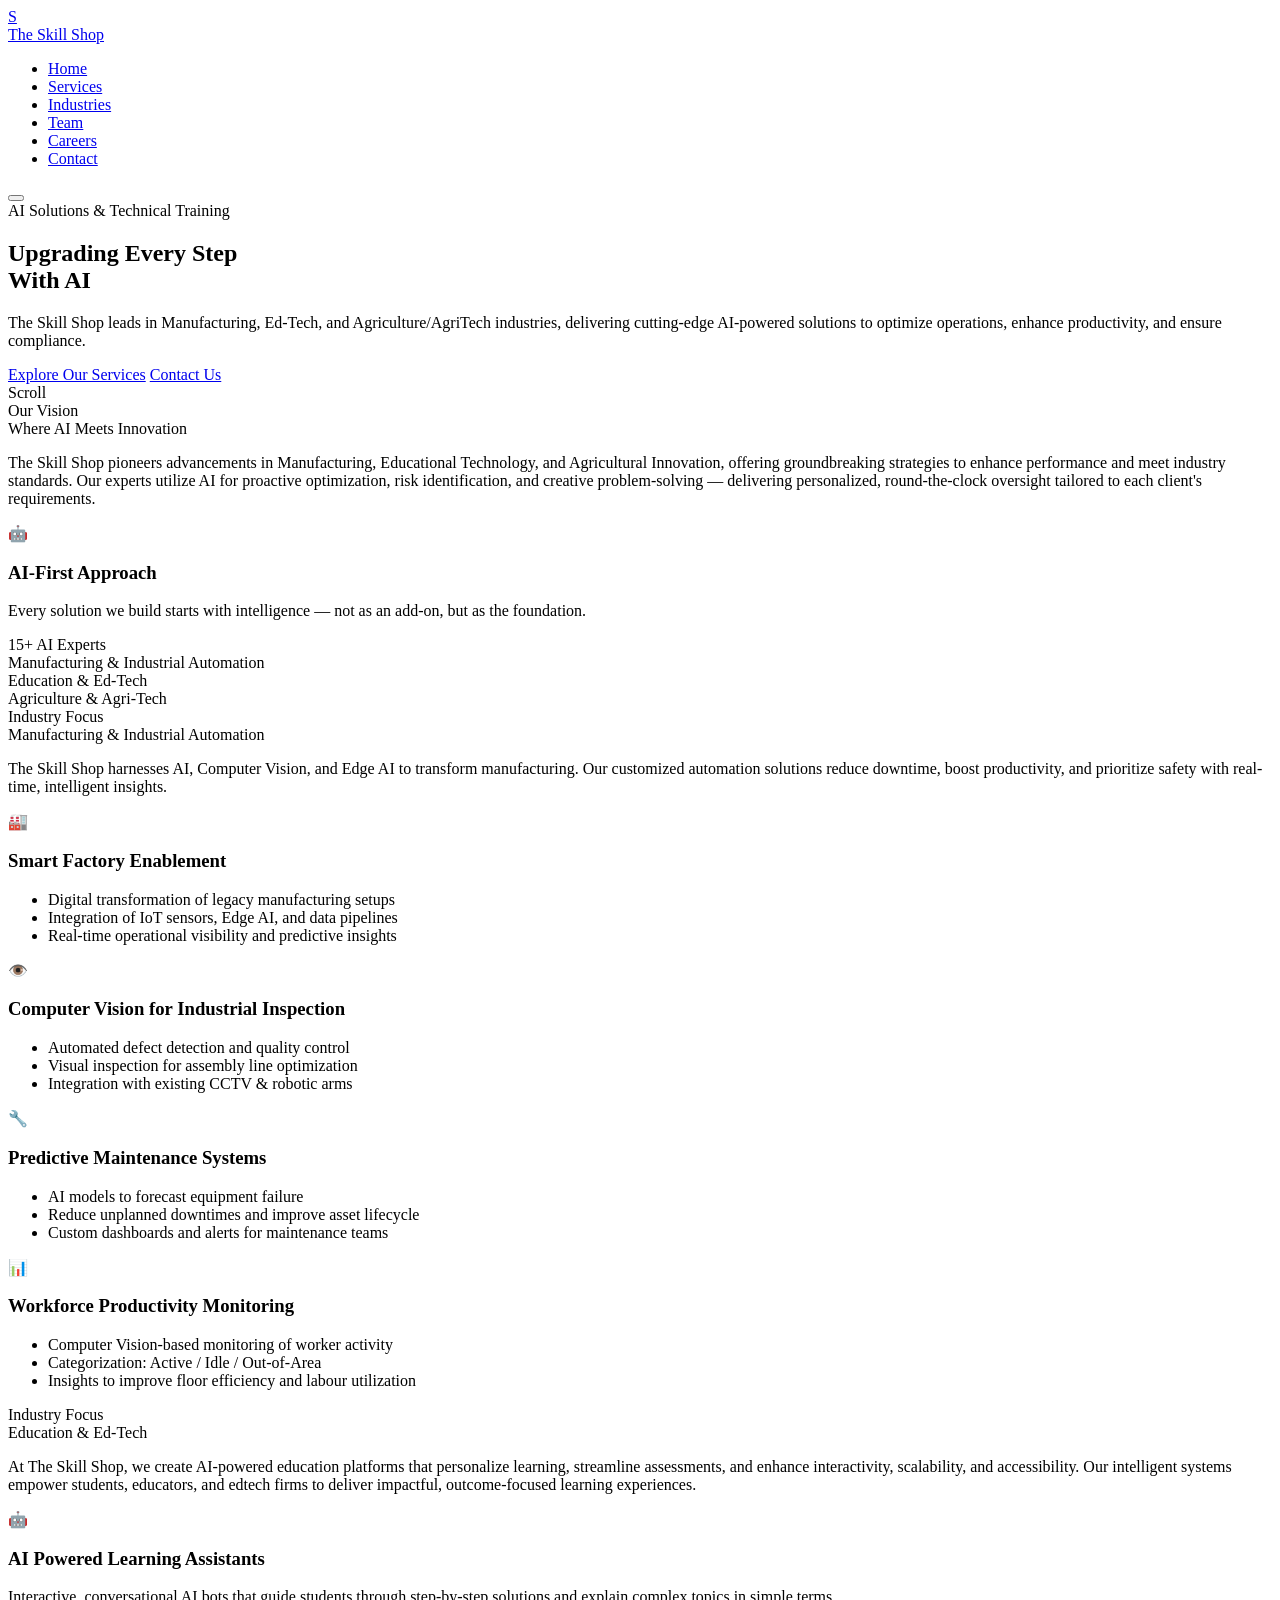
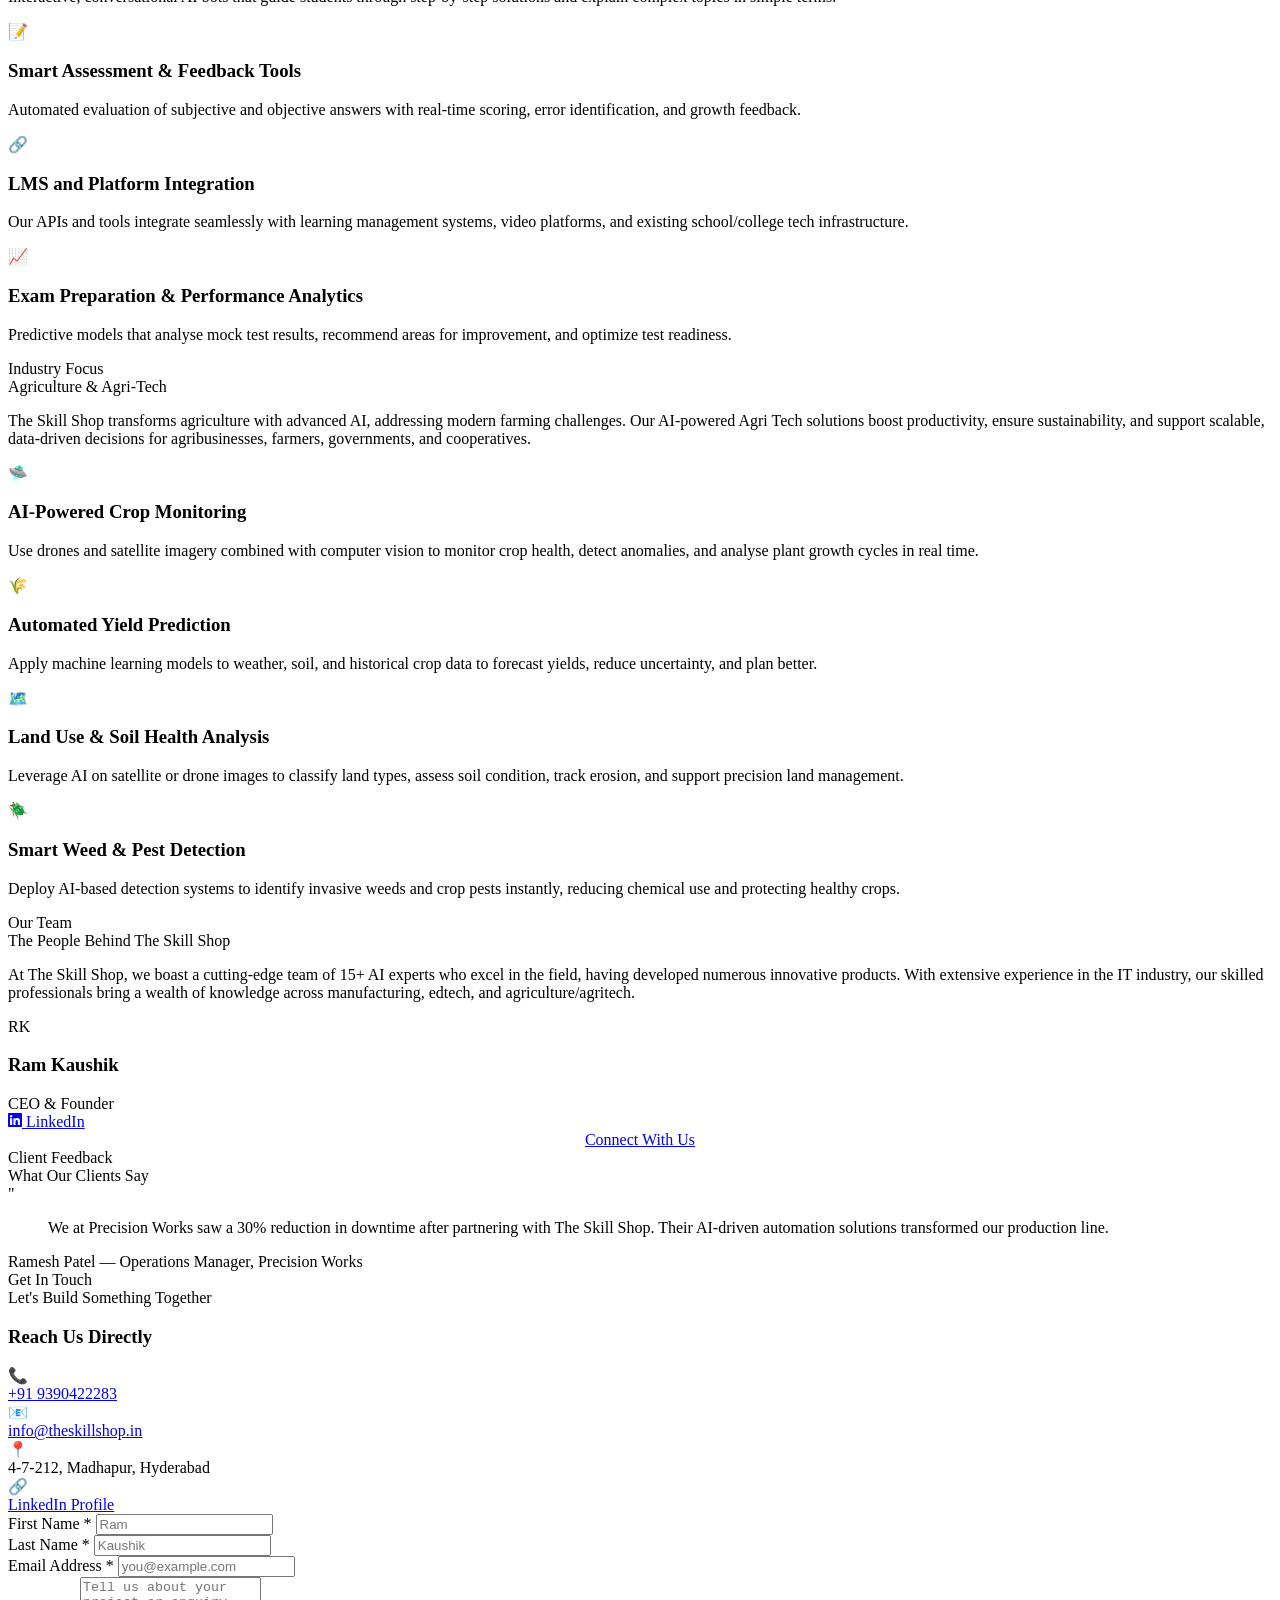
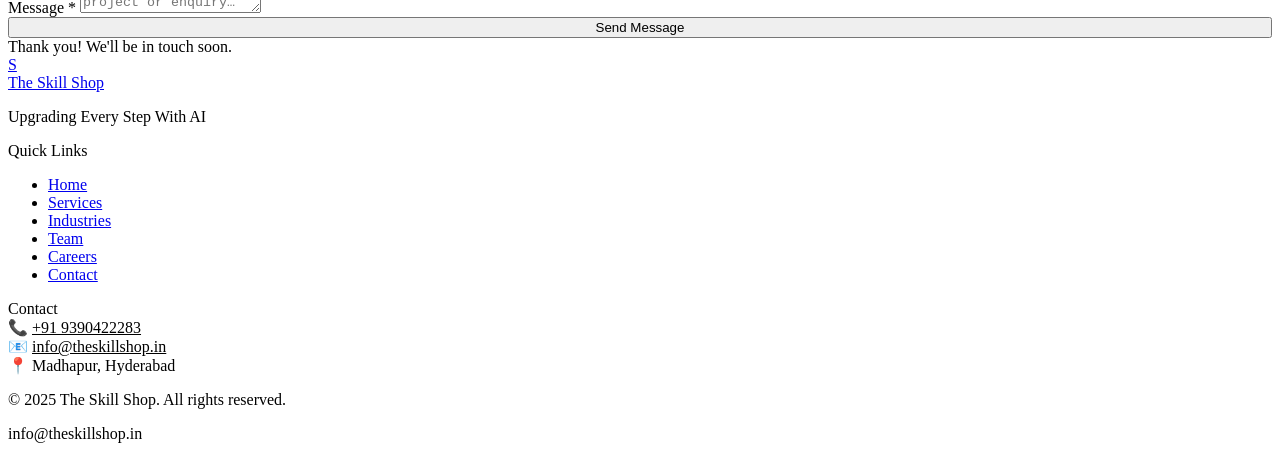
==== index.html @ 496e6e08 "Add files via upload" ====
<!DOCTYPE html>
<html lang="en">
<head>
  <meta charset="UTF-8" />
  <meta name="viewport" content="width=device-width, initial-scale=1.0" />
  <title>The Skill Shop | Upgrading Every Step With AI</title>

  <!-- SEO Meta -->
  <meta name="description" content="The Skill Shop — AI-powered training and solutions for Manufacturing, Ed-Tech, and AgriTech industries. Based in Hyderabad, India." />
  <meta name="keywords" content="AI training, skill development, MERN training, Java training, GenAI, EdTech, Manufacturing AI, The Skill Shop" />
  <meta property="og:title" content="The Skill Shop | Upgrading Every Step With AI" />
  <meta property="og:description" content="AI-powered training and technology solutions for Manufacturing, Education, and Agriculture industries." />
  <meta property="og:type" content="website" />
  <meta name="robots" content="index, follow" />
  <link rel="canonical" href="https://theskillshop.in/" />

  <!-- Fonts -->
  <link rel="preconnect" href="https://fonts.googleapis.com" />
  <link rel="preconnect" href="https://fonts.gstatic.com" crossorigin />
  <link href="https://fonts.googleapis.com/css2?family=Playfair+Display:wght@700;900&family=DM+Sans:wght@300;400;500;600&display=swap" rel="stylesheet" />

  <!-- Styles -->
  <link rel="stylesheet" href="css/styles.css" />
</head>
<body>

<!-- ============================================================
     NAVIGATION
============================================================ -->
<nav id="navbar" role="navigation" aria-label="Main navigation">
  <div class="container nav-inner">
    <a href="index.html" class="nav-logo" aria-label="The Skill Shop Home">
      <div class="logo-icon" aria-hidden="true">S</div>
      The Skill Shop
    </a>

    <ul class="nav-links" role="list">
      <li><a href="index.html" class="active">Home</a></li>
      <li><a href="#services">Services</a></li>
      <li><a href="#industries">Industries</a></li>
      <li><a href="#team">Team</a></li>
      <li><a href="careers.html">Careers</a></li>
      <li><a href="#contact">Contact</a></li>
    </ul>

    <button class="hamburger" aria-label="Toggle navigation menu" aria-expanded="false">
      <span></span>
      <span></span>
      <span></span>
    </button>
  </div>
</nav>

<!-- ============================================================
     HERO SECTION
============================================================ -->
<section id="hero" aria-labelledby="hero-headline">
  <div class="container">
    <div class="hero-content">
      <span class="hero-label">AI Solutions &amp; Technical Training</span>
      <h1 class="hero-headline" id="hero-headline">
        Upgrading Every Step<br /><span>With AI</span>
      </h1>
      <p class="hero-sub">
        The Skill Shop leads in Manufacturing, Ed-Tech, and Agriculture/AgriTech industries,
        delivering cutting-edge AI-powered solutions to optimize operations, enhance productivity,
        and ensure compliance.
      </p>
      <div class="hero-ctas">
        <a href="#services" class="btn btn-primary">Explore Our Services</a>
        <a href="#contact" class="btn btn-outline">Contact Us</a>
      </div>
    </div>
  </div>

  <div class="scroll-indicator" aria-hidden="true">
    <span>Scroll</span>
    <div class="scroll-arrow"></div>
  </div>
</section>

<!-- ============================================================
     VISION SECTION
============================================================ -->
<section id="vision" aria-labelledby="vision-heading">
  <div class="container">
    <div class="vision-grid">
      <div class="vision-text reveal">
        <span class="section-label">Our Vision</span>
        <div class="gold-bar"></div>
        <div class="section-header" id="vision-heading">Where AI Meets Innovation</div>
        <p>
          The Skill Shop pioneers advancements in Manufacturing, Educational Technology, and
          Agricultural Innovation, offering groundbreaking strategies to enhance performance and
          meet industry standards. Our experts utilize AI for proactive optimization, risk
          identification, and creative problem-solving — delivering personalized, round-the-clock
          oversight tailored to each client's requirements.
        </p>
      </div>

      <div class="vision-card reveal" style="transition-delay:0.15s">
        <div class="vision-card-icon" aria-hidden="true">🤖</div>
        <h3>AI-First Approach</h3>
        <p>
          Every solution we build starts with intelligence — not as an add-on, but as the
          foundation.
        </p>
        <div class="stat-badge">15+ AI Experts</div>
      </div>
    </div>
  </div>
</section>

<!-- ============================================================
     INDUSTRIES STRIP
============================================================ -->
<div id="industries" aria-label="Industries we serve">
  <div id="industries-strip">
    <div class="container">
      <div class="strip-inner">
        <span class="strip-item">Manufacturing &amp; Industrial Automation</span>
        <div class="strip-divider" aria-hidden="true"></div>
        <span class="strip-item">Education &amp; Ed-Tech</span>
        <div class="strip-divider" aria-hidden="true"></div>
        <span class="strip-item">Agriculture &amp; Agri-Tech</span>
      </div>
    </div>
  </div>
</div>

<!-- ============================================================
     SECTION: Manufacturing & Industrial Automation
============================================================ -->
<section id="services" class="industry-section light-bg" aria-labelledby="mfg-heading">
  <div class="container">
    <span class="section-label reveal">Industry Focus</span>
    <div class="gold-bar reveal" style="transition-delay:0.05s"></div>
    <div class="section-header reveal" id="mfg-heading" style="transition-delay:0.1s">
      Manufacturing &amp; Industrial Automation
    </div>

    <p class="industry-intro reveal" style="transition-delay:0.15s">
      The Skill Shop harnesses AI, Computer Vision, and Edge AI to transform manufacturing.
      Our customized automation solutions reduce downtime, boost productivity, and prioritize
      safety with real-time, intelligent insights.
    </p>

    <div class="cards-grid">
      <!-- Card 1 -->
      <div class="service-card reveal" style="transition-delay:0.1s">
        <div class="card-icon-area" aria-hidden="true">🏭</div>
        <h3>Smart Factory Enablement</h3>
        <ul>
          <li>Digital transformation of legacy manufacturing setups</li>
          <li>Integration of IoT sensors, Edge AI, and data pipelines</li>
          <li>Real-time operational visibility and predictive insights</li>
        </ul>
      </div>

      <!-- Card 2 -->
      <div class="service-card reveal" style="transition-delay:0.2s">
        <div class="card-icon-area" aria-hidden="true">👁️</div>
        <h3>Computer Vision for Industrial Inspection</h3>
        <ul>
          <li>Automated defect detection and quality control</li>
          <li>Visual inspection for assembly line optimization</li>
          <li>Integration with existing CCTV &amp; robotic arms</li>
        </ul>
      </div>

      <!-- Card 3 -->
      <div class="service-card reveal" style="transition-delay:0.3s">
        <div class="card-icon-area" aria-hidden="true">🔧</div>
        <h3>Predictive Maintenance Systems</h3>
        <ul>
          <li>AI models to forecast equipment failure</li>
          <li>Reduce unplanned downtimes and improve asset lifecycle</li>
          <li>Custom dashboards and alerts for maintenance teams</li>
        </ul>
      </div>

      <!-- Card 4 -->
      <div class="service-card reveal" style="transition-delay:0.4s">
        <div class="card-icon-area" aria-hidden="true">📊</div>
        <h3>Workforce Productivity Monitoring</h3>
        <ul>
          <li>Computer Vision-based monitoring of worker activity</li>
          <li>Categorization: Active / Idle / Out-of-Area</li>
          <li>Insights to improve floor efficiency and labour utilization</li>
        </ul>
      </div>
    </div>
  </div>
</section>

<!-- ============================================================
     SECTION: Education & Ed-Tech
============================================================ -->
<section id="edtech" class="industry-section teal-light" aria-labelledby="edtech-heading">
  <div class="container">
    <span class="section-label reveal">Industry Focus</span>
    <div class="gold-bar reveal" style="transition-delay:0.05s"></div>
    <div class="section-header reveal" id="edtech-heading" style="transition-delay:0.1s">
      Education &amp; Ed-Tech
    </div>

    <p class="industry-intro reveal" style="transition-delay:0.15s">
      At The Skill Shop, we create AI-powered education platforms that personalize learning,
      streamline assessments, and enhance interactivity, scalability, and accessibility. Our
      intelligent systems empower students, educators, and edtech firms to deliver impactful,
      outcome-focused learning experiences.
    </p>

    <div class="cards-grid">
      <!-- Card 1 -->
      <div class="service-card reveal" style="transition-delay:0.1s">
        <div class="card-icon-area" aria-hidden="true">🤖</div>
        <h3>AI Powered Learning Assistants</h3>
        <p>
          Interactive, conversational AI bots that guide students through step-by-step
          solutions and explain complex topics in simple terms.
        </p>
      </div>

      <!-- Card 2 -->
      <div class="service-card reveal" style="transition-delay:0.2s">
        <div class="card-icon-area" aria-hidden="true">📝</div>
        <h3>Smart Assessment &amp; Feedback Tools</h3>
        <p>
          Automated evaluation of subjective and objective answers with real-time scoring,
          error identification, and growth feedback.
        </p>
      </div>

      <!-- Card 3 -->
      <div class="service-card reveal" style="transition-delay:0.3s">
        <div class="card-icon-area" aria-hidden="true">🔗</div>
        <h3>LMS and Platform Integration</h3>
        <p>
          Our APIs and tools integrate seamlessly with learning management systems, video
          platforms, and existing school/college tech infrastructure.
        </p>
      </div>

      <!-- Card 4 -->
      <div class="service-card reveal" style="transition-delay:0.4s">
        <div class="card-icon-area" aria-hidden="true">📈</div>
        <h3>Exam Preparation &amp; Performance Analytics</h3>
        <p>
          Predictive models that analyse mock test results, recommend areas for improvement,
          and optimize test readiness.
        </p>
      </div>
    </div>
  </div>
</section>

<!-- ============================================================
     SECTION: Agriculture & Agri-Tech
============================================================ -->
<section id="agritech" class="industry-section light-bg" aria-labelledby="agri-heading">
  <div class="container">
    <span class="section-label reveal">Industry Focus</span>
    <div class="gold-bar reveal" style="transition-delay:0.05s"></div>
    <div class="section-header reveal" id="agri-heading" style="transition-delay:0.1s">
      Agriculture &amp; Agri-Tech
    </div>

    <p class="industry-intro reveal" style="transition-delay:0.15s">
      The Skill Shop transforms agriculture with advanced AI, addressing modern farming
      challenges. Our AI-powered Agri Tech solutions boost productivity, ensure
      sustainability, and support scalable, data-driven decisions for agribusinesses,
      farmers, governments, and cooperatives.
    </p>

    <div class="cards-grid">
      <!-- Card 1 -->
      <div class="service-card reveal" style="transition-delay:0.1s">
        <div class="card-icon-area" aria-hidden="true">🛸</div>
        <h3>AI-Powered Crop Monitoring</h3>
        <p>
          Use drones and satellite imagery combined with computer vision to monitor crop
          health, detect anomalies, and analyse plant growth cycles in real time.
        </p>
      </div>

      <!-- Card 2 -->
      <div class="service-card reveal" style="transition-delay:0.2s">
        <div class="card-icon-area" aria-hidden="true">🌾</div>
        <h3>Automated Yield Prediction</h3>
        <p>
          Apply machine learning models to weather, soil, and historical crop data to
          forecast yields, reduce uncertainty, and plan better.
        </p>
      </div>

      <!-- Card 3 -->
      <div class="service-card reveal" style="transition-delay:0.3s">
        <div class="card-icon-area" aria-hidden="true">🗺️</div>
        <h3>Land Use &amp; Soil Health Analysis</h3>
        <p>
          Leverage AI on satellite or drone images to classify land types, assess soil
          condition, track erosion, and support precision land management.
        </p>
      </div>

      <!-- Card 4 -->
      <div class="service-card reveal" style="transition-delay:0.4s">
        <div class="card-icon-area" aria-hidden="true">🪲</div>
        <h3>Smart Weed &amp; Pest Detection</h3>
        <p>
          Deploy AI-based detection systems to identify invasive weeds and crop pests
          instantly, reducing chemical use and protecting healthy crops.
        </p>
      </div>
    </div>
  </div>
</section>

<!-- ============================================================
     TEAM SECTION
============================================================ -->
<section id="team" aria-labelledby="team-heading">
  <div class="container">
    <span class="section-label reveal">Our Team</span>
    <div class="gold-bar reveal" style="transition-delay:0.05s;background:rgba(240,165,0,0.5)"></div>
    <div class="section-header reveal" id="team-heading" style="transition-delay:0.1s">
      The People Behind The Skill Shop
    </div>

    <p class="team-intro reveal" style="transition-delay:0.15s">
      At The Skill Shop, we boast a cutting-edge team of 15+ AI experts who excel in the
      field, having developed numerous innovative products. With extensive experience in the
      IT industry, our skilled professionals bring a wealth of knowledge across manufacturing,
      edtech, and agriculture/agritech.
    </p>

    <div class="team-card-wrap reveal" style="transition-delay:0.2s">
      <div class="team-card">
        <div class="team-avatar" aria-label="Ram Kaushik initials avatar">RK</div>
        <h3>Ram Kaushik</h3>
        <div class="role">CEO &amp; Founder</div>
        <a
          href="https://www.linkedin.com/in/ram-kaushik-4ba4a61a0/"
          target="_blank"
          rel="noopener noreferrer"
          class="linkedin-link"
          aria-label="Ram Kaushik LinkedIn profile"
        >
          <svg width="14" height="14" viewBox="0 0 24 24" fill="currentColor" aria-hidden="true">
            <path d="M20.447 20.452h-3.554v-5.569c0-1.328-.027-3.037-1.852-3.037-1.853 0-2.136 1.445-2.136 2.939v5.667H9.351V9h3.414v1.561h.046c.477-.9 1.637-1.85 3.37-1.85 3.601 0 4.267 2.37 4.267 5.455v6.286zM5.337 7.433a2.062 2.062 0 01-2.063-2.065 2.064 2.064 0 112.063 2.065zm1.782 13.019H3.555V9h3.564v11.452zM22.225 0H1.771C.792 0 0 .774 0 1.729v20.542C0 23.227.792 24 1.771 24h20.451C23.2 24 24 23.227 24 22.271V1.729C24 .774 23.2 0 22.222 0h.003z"/>
          </svg>
          LinkedIn
        </a>
      </div>
    </div>

    <div class="reveal" style="transition-delay:0.3s;text-align:center">
      <a href="#contact" class="btn btn-outline">Connect With Us</a>
    </div>
  </div>
</section>

<!-- ============================================================
     TESTIMONIALS SECTION
============================================================ -->
<section id="testimonials" aria-labelledby="testimonials-heading">
  <div class="container">
    <span class="section-label reveal">Client Feedback</span>
    <div class="gold-bar reveal" style="transition-delay:0.05s"></div>
    <div class="section-header reveal" id="testimonials-heading" style="transition-delay:0.1s">
      What Our Clients Say
    </div>

    <div class="testimonial-card reveal" style="transition-delay:0.15s">
      <div class="quote-mark" aria-hidden="true">"</div>
      <blockquote>
        We at Precision Works saw a 30% reduction in downtime after partnering with The Skill
        Shop. Their AI-driven automation solutions transformed our production line.
      </blockquote>
      <div class="testimonial-attribution">
        Ramesh Patel
        <span> — Operations Manager, Precision Works</span>
      </div>
    </div>
  </div>
</section>

<!-- ============================================================
     CONTACT SECTION
============================================================ -->
<section id="contact" aria-labelledby="contact-heading">
  <div class="container">
    <span class="section-label reveal">Get In Touch</span>
    <div class="gold-bar reveal" style="transition-delay:0.05s"></div>
    <div class="section-header reveal" id="contact-heading" style="transition-delay:0.1s">
      Let's Build Something Together
    </div>

    <div class="contact-grid">
      <!-- Contact Info -->
      <div class="contact-info reveal" style="transition-delay:0.1s">
        <h3>Reach Us Directly</h3>

        <div class="contact-item">
          <div class="contact-item-icon" aria-hidden="true">📞</div>
          <div class="contact-item-text">
            <a href="tel:+919390422283">+91 9390422283</a>
          </div>
        </div>

        <div class="contact-item">
          <div class="contact-item-icon" aria-hidden="true">📧</div>
          <div class="contact-item-text">
            <a href="mailto:info@theskillshop.in">info@theskillshop.in</a>
          </div>
        </div>

        <div class="contact-item">
          <div class="contact-item-icon" aria-hidden="true">📍</div>
          <div class="contact-item-text">4-7-212, Madhapur, Hyderabad</div>
        </div>

        <div class="contact-item">
          <div class="contact-item-icon" aria-hidden="true">🔗</div>
          <div class="contact-item-text">
            <a
              href="https://www.linkedin.com/in/ram-kaushik-4ba4a61a0/"
              target="_blank"
              rel="noopener noreferrer"
            >LinkedIn Profile</a>
          </div>
        </div>
      </div>

      <!-- Contact Form -->
      <div class="reveal" style="transition-delay:0.2s">
        <!-- Replace YOUR_FORM_ID with your actual Formspree form ID -->
        <form
          id="contact-form"
          class="contact-form"
          action="https://formspree.io/f/xrejvlwp"
          method="POST"
          novalidate
        >
          <div class="form-row">
            <div class="form-group">
              <label for="first-name">First Name <span aria-hidden="true">*</span></label>
              <input
                type="text"
                id="first-name"
                name="first_name"
                required
                autocomplete="given-name"
                placeholder="Ram"
              />
            </div>
            <div class="form-group">
              <label for="last-name">Last Name <span aria-hidden="true">*</span></label>
              <input
                type="text"
                id="last-name"
                name="last_name"
                required
                autocomplete="family-name"
                placeholder="Kaushik"
              />
            </div>
          </div>

          <div class="form-group">
            <label for="email">Email Address <span aria-hidden="true">*</span></label>
            <input
              type="email"
              id="email"
              name="email"
              required
              autocomplete="email"
              placeholder="you@example.com"
            />
          </div>

          <div class="form-group">
            <label for="message">Message <span aria-hidden="true">*</span></label>
            <textarea
              id="message"
              name="message"
              required
              placeholder="Tell us about your project or enquiry…"
            ></textarea>
          </div>

          <button type="submit" class="btn btn-primary" style="width:100%">Send Message</button>

          <div id="form-success" class="form-success" role="alert">
            Thank you! We'll be in touch soon.
          </div>
        </form>
      </div>
    </div>
  </div>
</section>

<!-- ============================================================
     FOOTER
============================================================ -->
<footer id="footer" role="contentinfo">
  <div class="container">
    <div class="footer-grid">
      <!-- Brand -->
      <div class="footer-logo-wrap">
        <a href="index.html" class="nav-logo" aria-label="The Skill Shop Home">
          <div class="logo-icon" aria-hidden="true">S</div>
          The Skill Shop
        </a>
        <p class="footer-tagline">Upgrading Every Step With AI</p>
      </div>

      <!-- Quick Links -->
      <div>
        <div class="footer-heading">Quick Links</div>
        <ul class="footer-links" role="list">
          <li><a href="index.html">Home</a></li>
          <li><a href="#services">Services</a></li>
          <li><a href="#industries">Industries</a></li>
          <li><a href="#team">Team</a></li>
          <li><a href="careers.html">Careers</a></li>
          <li><a href="#contact">Contact</a></li>
        </ul>
      </div>

      <!-- Contact -->
      <div>
        <div class="footer-heading">Contact</div>
        <div class="footer-contact-item">
          <span aria-hidden="true">📞</span>
          <a href="tel:+919390422283" style="color:inherit">+91 9390422283</a>
        </div>
        <div class="footer-contact-item">
          <span aria-hidden="true">📧</span>
          <a href="mailto:info@theskillshop.in" style="color:inherit">info@theskillshop.in</a>
        </div>
        <div class="footer-contact-item">
          <span aria-hidden="true">📍</span>
          <span>Madhapur, Hyderabad</span>
        </div>
      </div>
    </div>

    <div class="footer-bottom">
      <p>© 2025 The Skill Shop. All rights reserved.</p>
      <p>info@theskillshop.in</p>
    </div>
  </div>
</footer>

<script src="js/main.js"></script>
</body>
</html>
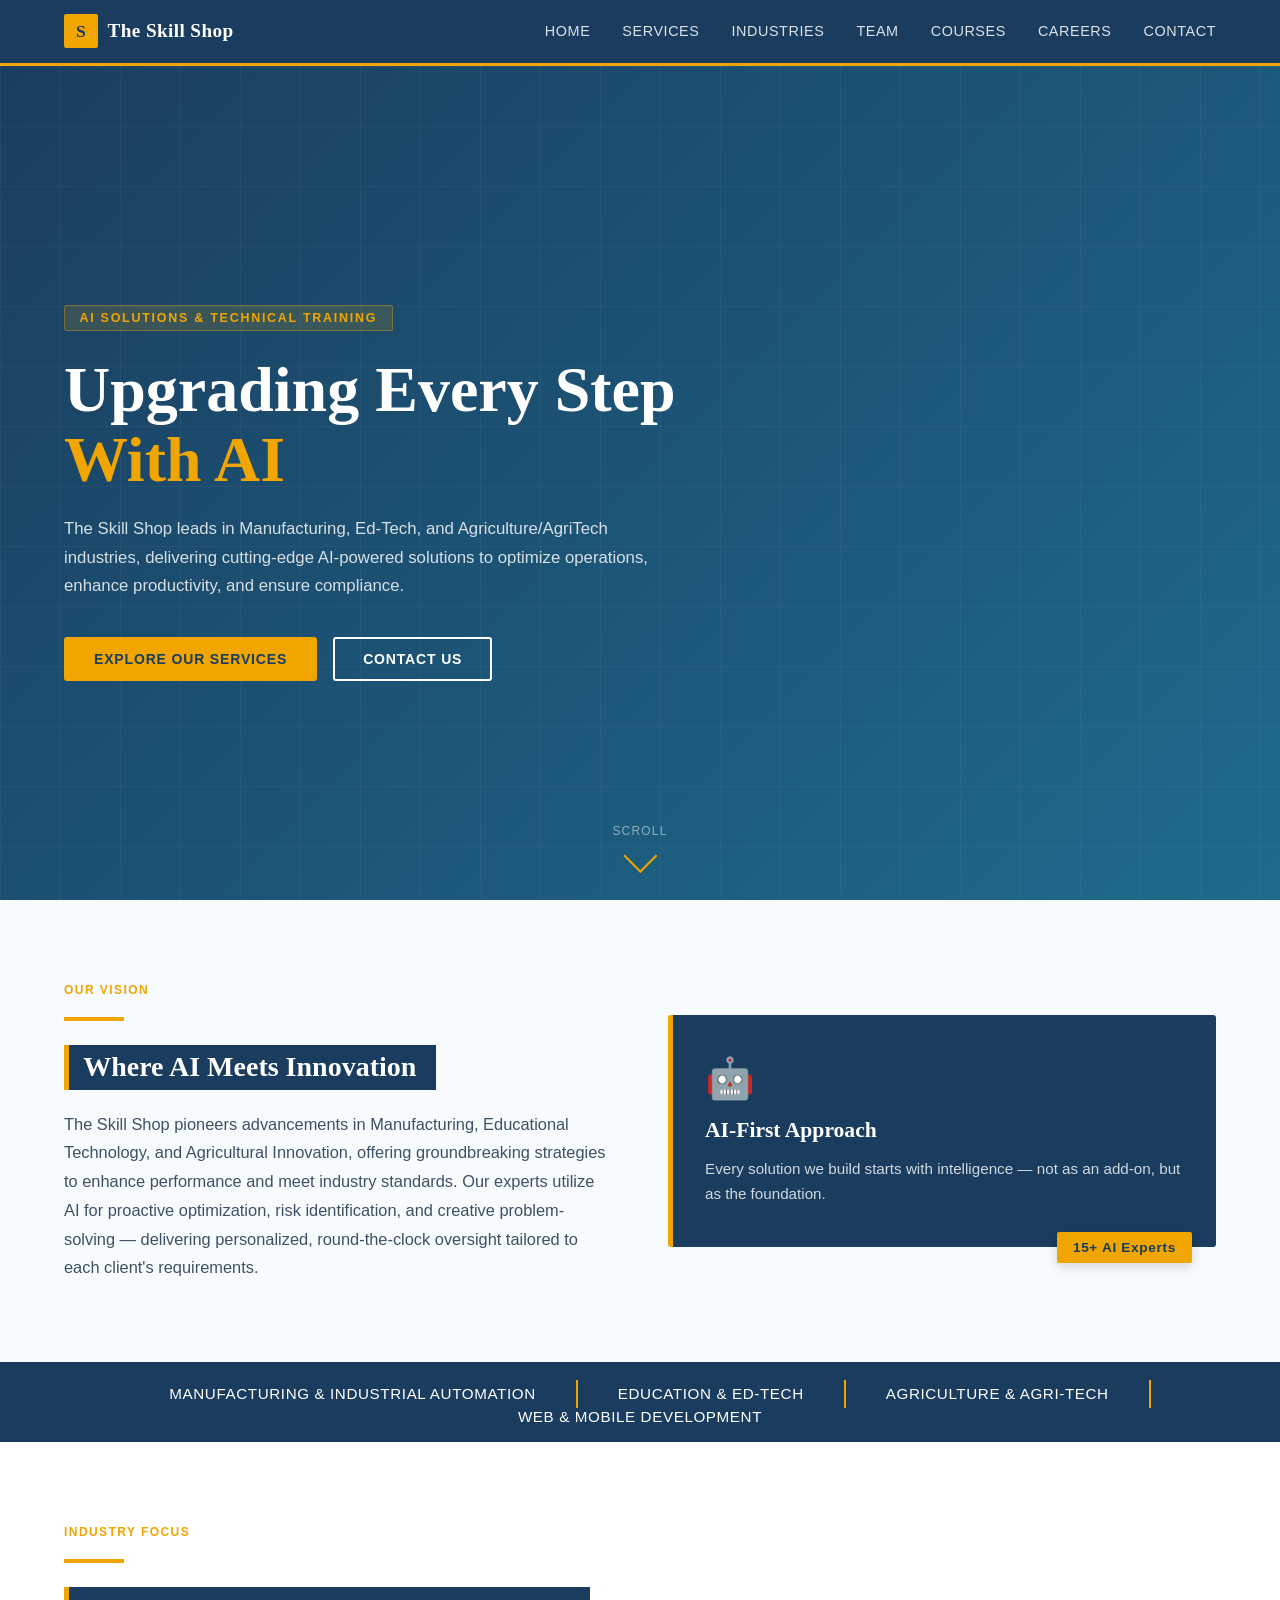
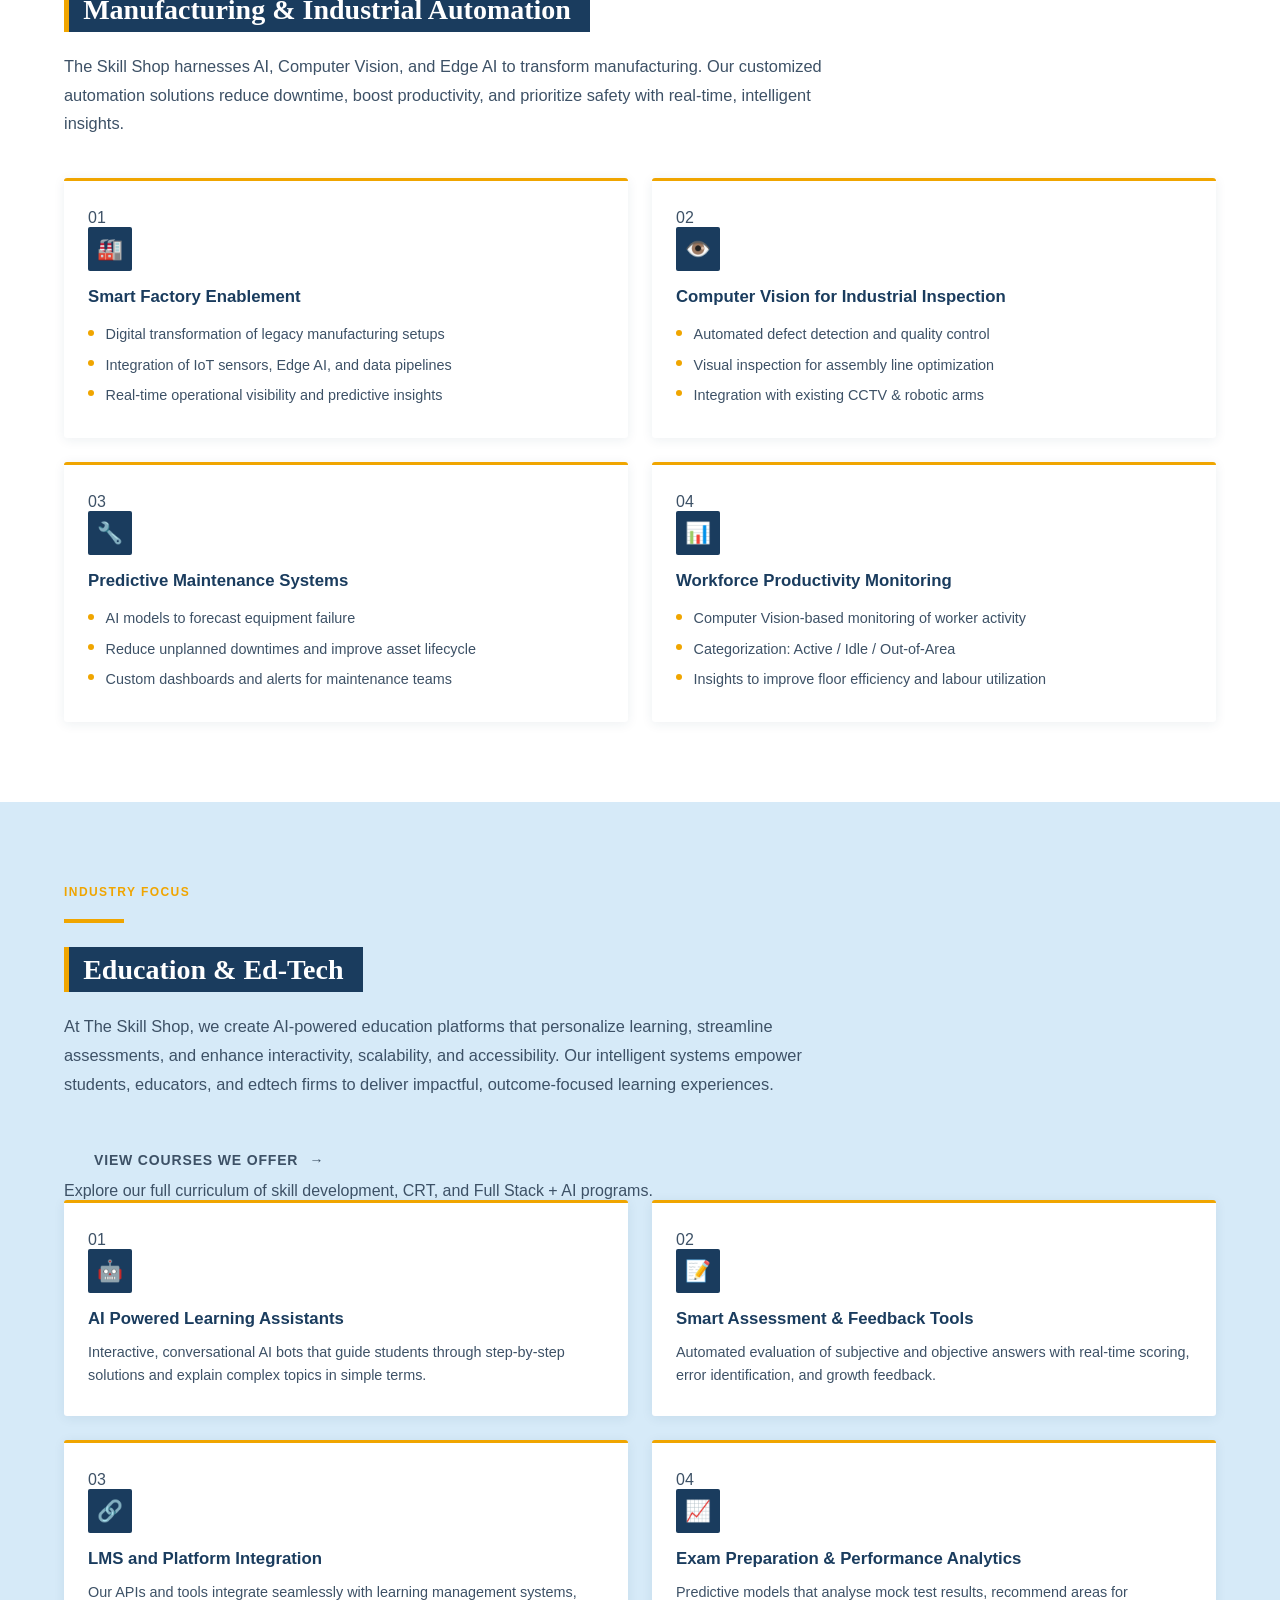
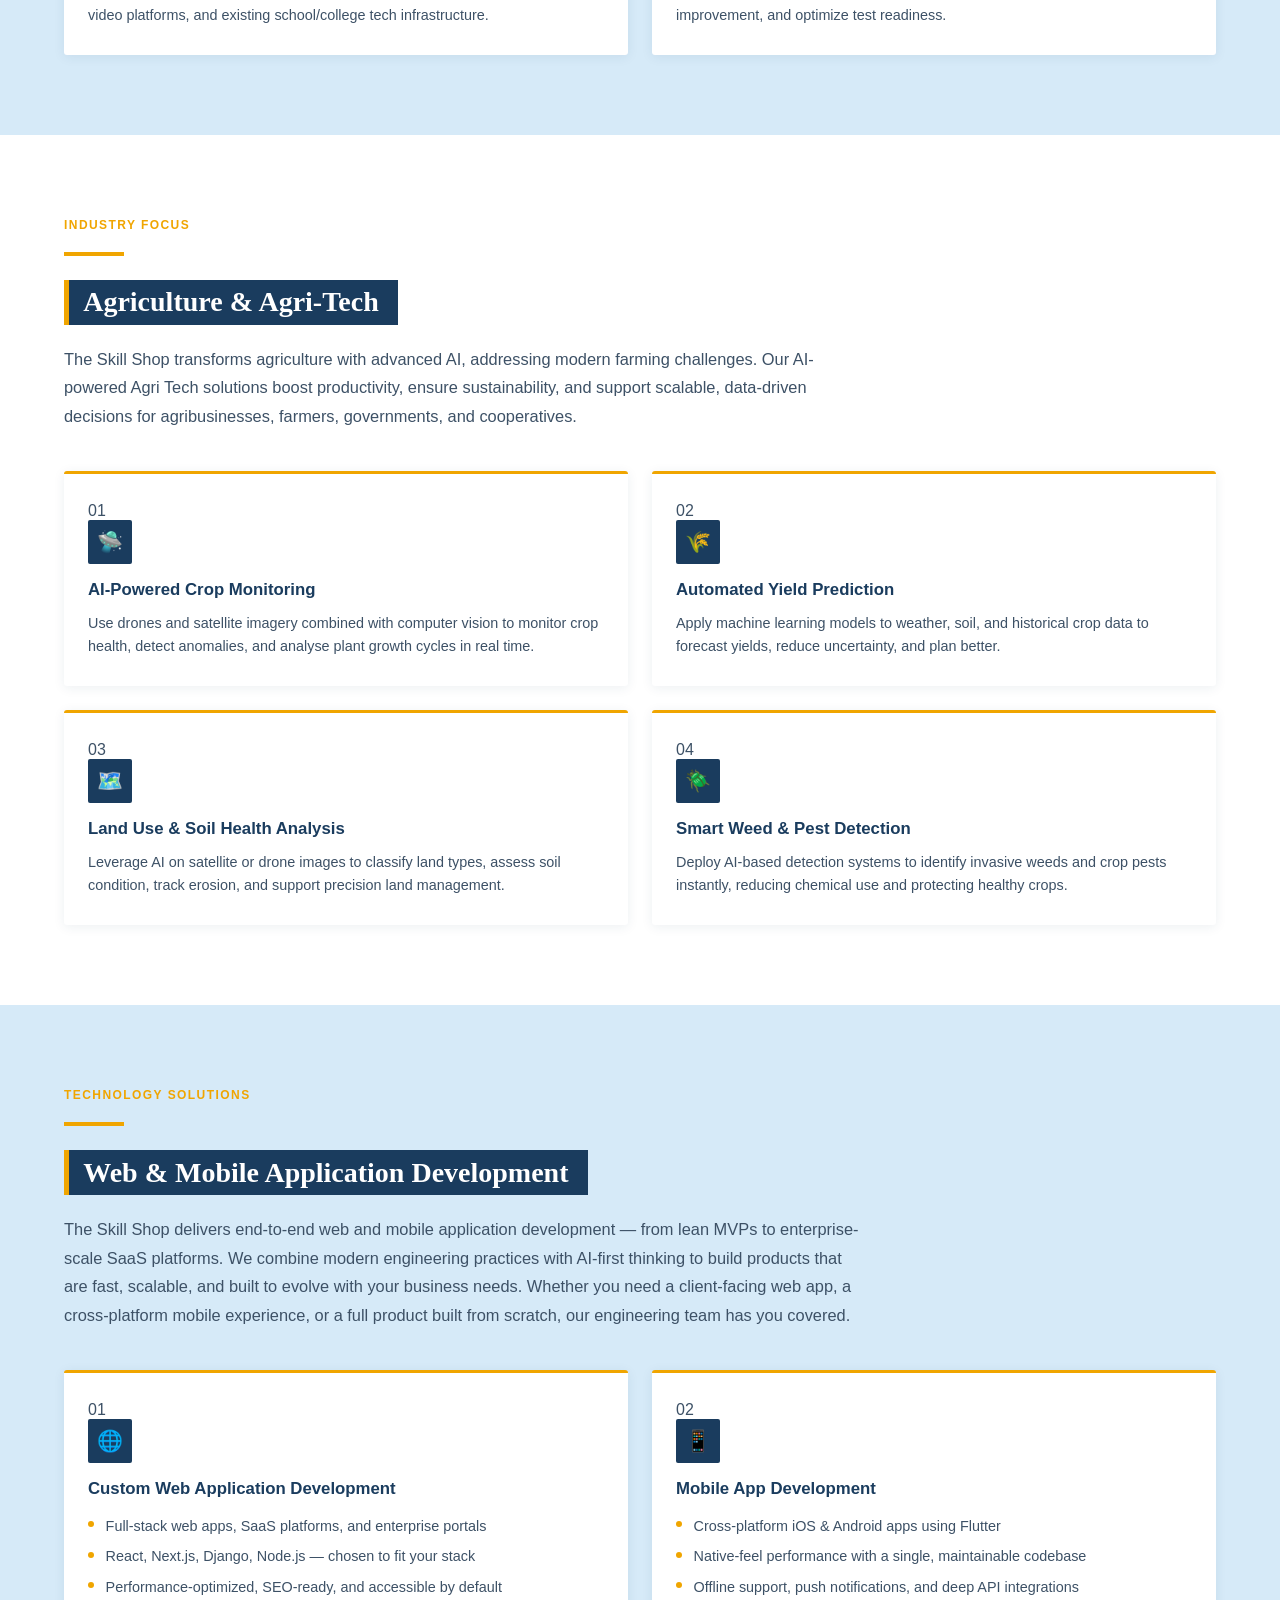
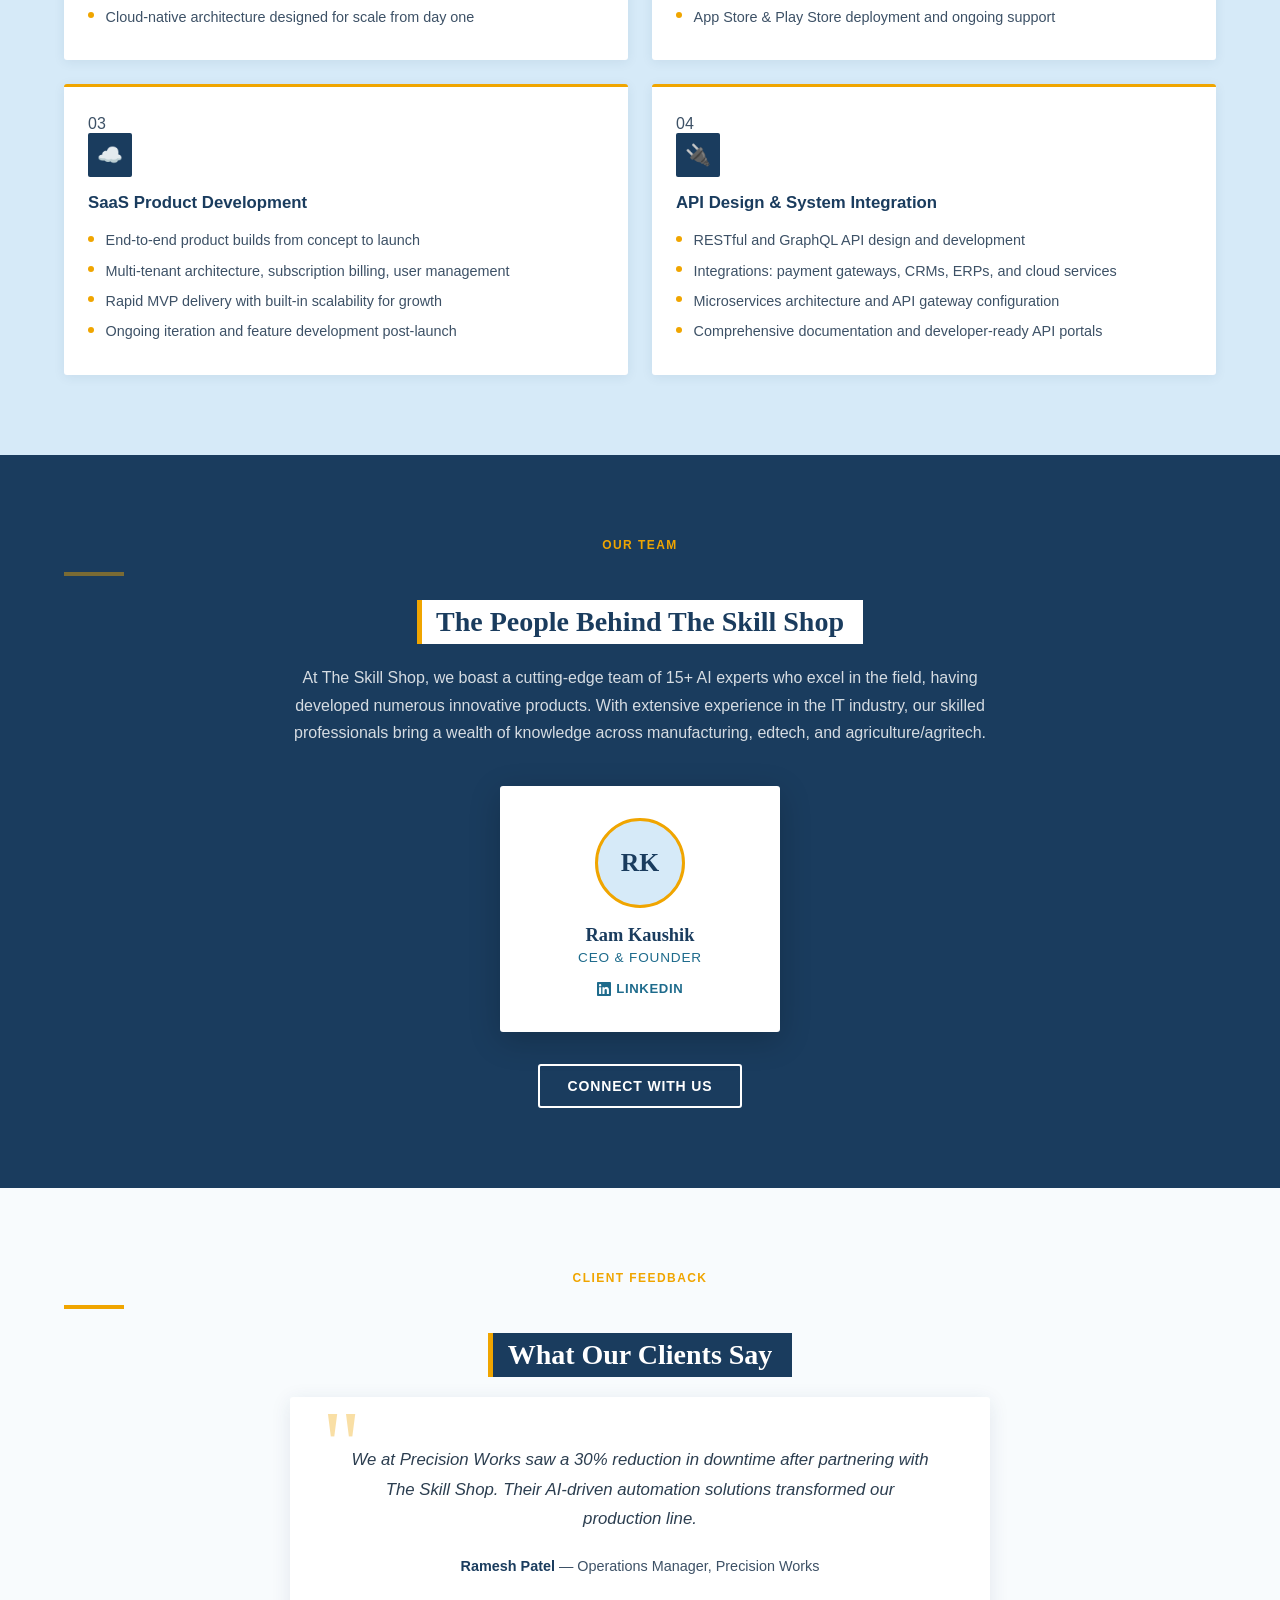
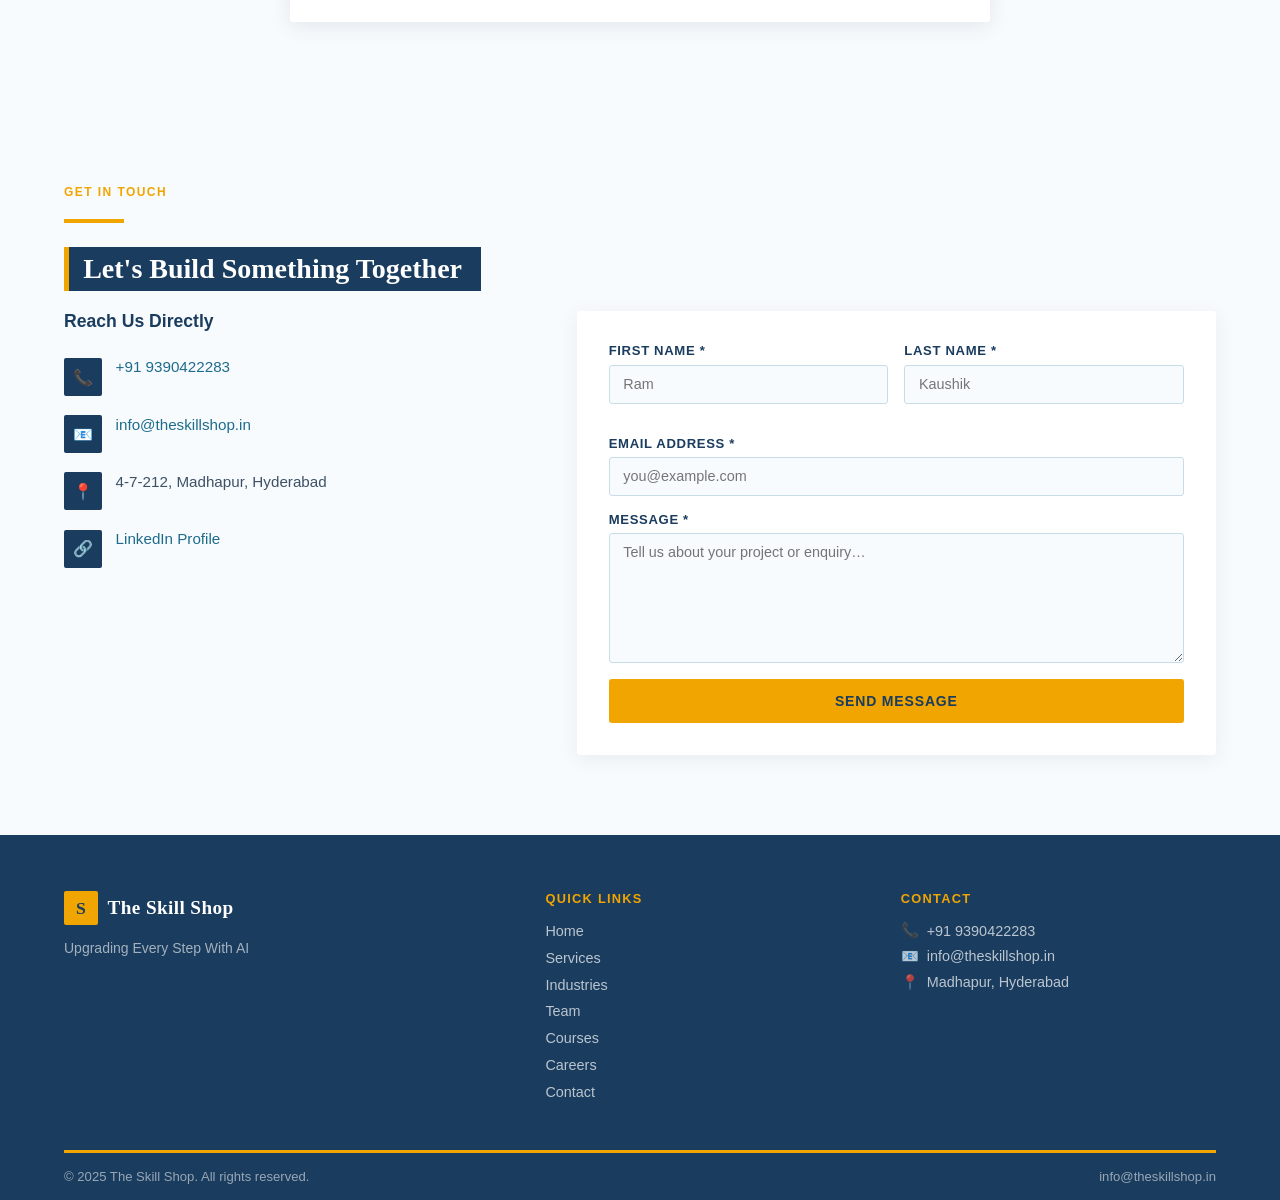
==== commit 65382746: "Update index.html" ====
--- a/index.html
+++ b/index.html
@@ -4,8 +4,6 @@
   <meta charset="UTF-8" />
   <meta name="viewport" content="width=device-width, initial-scale=1.0" />
   <title>The Skill Shop | Upgrading Every Step With AI</title>
-
-  <!-- SEO Meta -->
   <meta name="description" content="The Skill Shop — AI-powered training and solutions for Manufacturing, Ed-Tech, and AgriTech industries. Based in Hyderabad, India." />
   <meta name="keywords" content="AI training, skill development, MERN training, Java training, GenAI, EdTech, Manufacturing AI, The Skill Shop" />
   <meta property="og:title" content="The Skill Shop | Upgrading Every Step With AI" />
@@ -13,48 +11,40 @@
   <meta property="og:type" content="website" />
   <meta name="robots" content="index, follow" />
   <link rel="canonical" href="https://theskillshop.in/" />
-
-  <!-- Fonts -->
   <link rel="preconnect" href="https://fonts.googleapis.com" />
   <link rel="preconnect" href="https://fonts.gstatic.com" crossorigin />
   <link href="https://fonts.googleapis.com/css2?family=Playfair+Display:wght@700;900&family=DM+Sans:wght@300;400;500;600&display=swap" rel="stylesheet" />
-
-  <!-- Styles -->
   <link rel="stylesheet" href="css/styles.css" />
 </head>
 <body>
 
-<!-- ============================================================
-     NAVIGATION
-============================================================ -->
+<!-- ── NAVIGATION ── -->
 <nav id="navbar" role="navigation" aria-label="Main navigation">
   <div class="container nav-inner">
     <a href="index.html" class="nav-logo" aria-label="The Skill Shop Home">
       <div class="logo-icon" aria-hidden="true">S</div>
       The Skill Shop
     </a>
-
     <ul class="nav-links" role="list">
       <li><a href="index.html" class="active">Home</a></li>
       <li><a href="#services">Services</a></li>
       <li><a href="#industries">Industries</a></li>
       <li><a href="#team">Team</a></li>
+      <li><a href="courses.html">Courses</a></li>
       <li><a href="careers.html">Careers</a></li>
       <li><a href="#contact">Contact</a></li>
     </ul>
-
     <button class="hamburger" aria-label="Toggle navigation menu" aria-expanded="false">
-      <span></span>
-      <span></span>
-      <span></span>
+      <span></span><span></span><span></span>
     </button>
   </div>
 </nav>
 
-<!-- ============================================================
-     HERO SECTION
-============================================================ -->
+<!-- ── HERO ── -->
 <section id="hero" aria-labelledby="hero-headline">
+  <div class="hero-orb hero-orb-1" aria-hidden="true"></div>
+  <div class="hero-orb hero-orb-2" aria-hidden="true"></div>
+  <div class="hero-orb hero-orb-3" aria-hidden="true"></div>
   <div class="container">
     <div class="hero-content">
       <span class="hero-label">AI Solutions &amp; Technical Training</span>
@@ -72,16 +62,13 @@
       </div>
     </div>
   </div>
-
   <div class="scroll-indicator" aria-hidden="true">
     <span>Scroll</span>
     <div class="scroll-arrow"></div>
   </div>
 </section>
 
-<!-- ============================================================
-     VISION SECTION
-============================================================ -->
+<!-- ── VISION ── -->
 <section id="vision" aria-labelledby="vision-heading">
   <div class="container">
     <div class="vision-grid">
@@ -97,23 +84,19 @@
           oversight tailored to each client's requirements.
         </p>
       </div>
-
       <div class="vision-card reveal" style="transition-delay:0.15s">
         <div class="vision-card-icon" aria-hidden="true">🤖</div>
         <h3>AI-First Approach</h3>
-        <p>
-          Every solution we build starts with intelligence — not as an add-on, but as the
-          foundation.
-        </p>
-        <div class="stat-badge">15+ AI Experts</div>
-      </div>
-    </div>
-  </div>
-</section>
-
-<!-- ============================================================
-     INDUSTRIES STRIP
-============================================================ -->
+        <p>Every solution we build starts with intelligence — not as an add-on, but as the foundation.</p>
+        <div class="stat-badge">
+          <span data-target="15" data-suffix="+">15+</span> AI Experts
+        </div>
+      </div>
+    </div>
+  </div>
+</section>
+
+<!-- ── INDUSTRIES STRIP ── -->
 <div id="industries" aria-label="Industries we serve">
   <div id="industries-strip">
     <div class="container">
@@ -123,31 +106,27 @@
         <span class="strip-item">Education &amp; Ed-Tech</span>
         <div class="strip-divider" aria-hidden="true"></div>
         <span class="strip-item">Agriculture &amp; Agri-Tech</span>
+        <div class="strip-divider" aria-hidden="true"></div>
+        <span class="strip-item">Web &amp; Mobile Development</span>
       </div>
     </div>
   </div>
 </div>
 
-<!-- ============================================================
-     SECTION: Manufacturing & Industrial Automation
-============================================================ -->
+<!-- ── MANUFACTURING ── -->
 <section id="services" class="industry-section light-bg" aria-labelledby="mfg-heading">
   <div class="container">
     <span class="section-label reveal">Industry Focus</span>
     <div class="gold-bar reveal" style="transition-delay:0.05s"></div>
-    <div class="section-header reveal" id="mfg-heading" style="transition-delay:0.1s">
-      Manufacturing &amp; Industrial Automation
-    </div>
-
+    <div class="section-header reveal" id="mfg-heading" style="transition-delay:0.1s">Manufacturing &amp; Industrial Automation</div>
     <p class="industry-intro reveal" style="transition-delay:0.15s">
       The Skill Shop harnesses AI, Computer Vision, and Edge AI to transform manufacturing.
       Our customized automation solutions reduce downtime, boost productivity, and prioritize
       safety with real-time, intelligent insights.
     </p>
-
     <div class="cards-grid">
-      <!-- Card 1 -->
       <div class="service-card reveal" style="transition-delay:0.1s">
+        <span class="card-number" aria-hidden="true">01</span>
         <div class="card-icon-area" aria-hidden="true">🏭</div>
         <h3>Smart Factory Enablement</h3>
         <ul>
@@ -156,9 +135,8 @@
           <li>Real-time operational visibility and predictive insights</li>
         </ul>
       </div>
-
-      <!-- Card 2 -->
       <div class="service-card reveal" style="transition-delay:0.2s">
+        <span class="card-number" aria-hidden="true">02</span>
         <div class="card-icon-area" aria-hidden="true">👁️</div>
         <h3>Computer Vision for Industrial Inspection</h3>
         <ul>
@@ -167,9 +145,8 @@
           <li>Integration with existing CCTV &amp; robotic arms</li>
         </ul>
       </div>
-
-      <!-- Card 3 -->
       <div class="service-card reveal" style="transition-delay:0.3s">
+        <span class="card-number" aria-hidden="true">03</span>
         <div class="card-icon-area" aria-hidden="true">🔧</div>
         <h3>Predictive Maintenance Systems</h3>
         <ul>
@@ -178,9 +155,8 @@
           <li>Custom dashboards and alerts for maintenance teams</li>
         </ul>
       </div>
-
-      <!-- Card 4 -->
       <div class="service-card reveal" style="transition-delay:0.4s">
+        <span class="card-number" aria-hidden="true">04</span>
         <div class="card-icon-area" aria-hidden="true">📊</div>
         <h3>Workforce Productivity Monitoring</h3>
         <ul>
@@ -193,330 +169,269 @@
   </div>
 </section>
 
-<!-- ============================================================
-     SECTION: Education & Ed-Tech
-============================================================ -->
+<!-- ── EDUCATION & ED-TECH ── -->
 <section id="edtech" class="industry-section teal-light" aria-labelledby="edtech-heading">
   <div class="container">
     <span class="section-label reveal">Industry Focus</span>
     <div class="gold-bar reveal" style="transition-delay:0.05s"></div>
-    <div class="section-header reveal" id="edtech-heading" style="transition-delay:0.1s">
-      Education &amp; Ed-Tech
-    </div>
-
+    <div class="section-header reveal" id="edtech-heading" style="transition-delay:0.1s">Education &amp; Ed-Tech</div>
     <p class="industry-intro reveal" style="transition-delay:0.15s">
       At The Skill Shop, we create AI-powered education platforms that personalize learning,
       streamline assessments, and enhance interactivity, scalability, and accessibility. Our
       intelligent systems empower students, educators, and edtech firms to deliver impactful,
       outcome-focused learning experiences.
     </p>
-
+    <div class="courses-cta-wrap reveal" style="transition-delay:0.2s">
+      <a href="courses.html" class="btn btn-teal">
+        View Courses We Offer
+        <span style="margin-left:0.4rem">→</span>
+      </a>
+      <p>Explore our full curriculum of skill development, CRT, and Full Stack + AI programs.</p>
+    </div>
     <div class="cards-grid">
-      <!-- Card 1 -->
       <div class="service-card reveal" style="transition-delay:0.1s">
+        <span class="card-number" aria-hidden="true">01</span>
         <div class="card-icon-area" aria-hidden="true">🤖</div>
         <h3>AI Powered Learning Assistants</h3>
-        <p>
-          Interactive, conversational AI bots that guide students through step-by-step
-          solutions and explain complex topics in simple terms.
-        </p>
-      </div>
-
-      <!-- Card 2 -->
+        <p>Interactive, conversational AI bots that guide students through step-by-step solutions and explain complex topics in simple terms.</p>
+      </div>
       <div class="service-card reveal" style="transition-delay:0.2s">
+        <span class="card-number" aria-hidden="true">02</span>
         <div class="card-icon-area" aria-hidden="true">📝</div>
         <h3>Smart Assessment &amp; Feedback Tools</h3>
-        <p>
-          Automated evaluation of subjective and objective answers with real-time scoring,
-          error identification, and growth feedback.
-        </p>
-      </div>
-
-      <!-- Card 3 -->
+        <p>Automated evaluation of subjective and objective answers with real-time scoring, error identification, and growth feedback.</p>
+      </div>
       <div class="service-card reveal" style="transition-delay:0.3s">
+        <span class="card-number" aria-hidden="true">03</span>
         <div class="card-icon-area" aria-hidden="true">🔗</div>
         <h3>LMS and Platform Integration</h3>
-        <p>
-          Our APIs and tools integrate seamlessly with learning management systems, video
-          platforms, and existing school/college tech infrastructure.
-        </p>
-      </div>
-
-      <!-- Card 4 -->
+        <p>Our APIs and tools integrate seamlessly with learning management systems, video platforms, and existing school/college tech infrastructure.</p>
+      </div>
       <div class="service-card reveal" style="transition-delay:0.4s">
+        <span class="card-number" aria-hidden="true">04</span>
         <div class="card-icon-area" aria-hidden="true">📈</div>
         <h3>Exam Preparation &amp; Performance Analytics</h3>
-        <p>
-          Predictive models that analyse mock test results, recommend areas for improvement,
-          and optimize test readiness.
-        </p>
-      </div>
-    </div>
-  </div>
-</section>
-
-<!-- ============================================================
-     SECTION: Agriculture & Agri-Tech
-============================================================ -->
+        <p>Predictive models that analyse mock test results, recommend areas for improvement, and optimize test readiness.</p>
+      </div>
+    </div>
+  </div>
+</section>
+
+<!-- ── AGRICULTURE ── -->
 <section id="agritech" class="industry-section light-bg" aria-labelledby="agri-heading">
   <div class="container">
     <span class="section-label reveal">Industry Focus</span>
     <div class="gold-bar reveal" style="transition-delay:0.05s"></div>
-    <div class="section-header reveal" id="agri-heading" style="transition-delay:0.1s">
-      Agriculture &amp; Agri-Tech
-    </div>
-
+    <div class="section-header reveal" id="agri-heading" style="transition-delay:0.1s">Agriculture &amp; Agri-Tech</div>
     <p class="industry-intro reveal" style="transition-delay:0.15s">
-      The Skill Shop transforms agriculture with advanced AI, addressing modern farming
-      challenges. Our AI-powered Agri Tech solutions boost productivity, ensure
-      sustainability, and support scalable, data-driven decisions for agribusinesses,
-      farmers, governments, and cooperatives.
+      The Skill Shop transforms agriculture with advanced AI, addressing modern farming challenges.
+      Our AI-powered Agri Tech solutions boost productivity, ensure sustainability, and support
+      scalable, data-driven decisions for agribusinesses, farmers, governments, and cooperatives.
     </p>
-
     <div class="cards-grid">
-      <!-- Card 1 -->
       <div class="service-card reveal" style="transition-delay:0.1s">
+        <span class="card-number" aria-hidden="true">01</span>
         <div class="card-icon-area" aria-hidden="true">🛸</div>
         <h3>AI-Powered Crop Monitoring</h3>
-        <p>
-          Use drones and satellite imagery combined with computer vision to monitor crop
-          health, detect anomalies, and analyse plant growth cycles in real time.
-        </p>
-      </div>
-
-      <!-- Card 2 -->
+        <p>Use drones and satellite imagery combined with computer vision to monitor crop health, detect anomalies, and analyse plant growth cycles in real time.</p>
+      </div>
       <div class="service-card reveal" style="transition-delay:0.2s">
+        <span class="card-number" aria-hidden="true">02</span>
         <div class="card-icon-area" aria-hidden="true">🌾</div>
         <h3>Automated Yield Prediction</h3>
-        <p>
-          Apply machine learning models to weather, soil, and historical crop data to
-          forecast yields, reduce uncertainty, and plan better.
-        </p>
-      </div>
-
-      <!-- Card 3 -->
+        <p>Apply machine learning models to weather, soil, and historical crop data to forecast yields, reduce uncertainty, and plan better.</p>
+      </div>
       <div class="service-card reveal" style="transition-delay:0.3s">
+        <span class="card-number" aria-hidden="true">03</span>
         <div class="card-icon-area" aria-hidden="true">🗺️</div>
         <h3>Land Use &amp; Soil Health Analysis</h3>
-        <p>
-          Leverage AI on satellite or drone images to classify land types, assess soil
-          condition, track erosion, and support precision land management.
-        </p>
-      </div>
-
-      <!-- Card 4 -->
+        <p>Leverage AI on satellite or drone images to classify land types, assess soil condition, track erosion, and support precision land management.</p>
+      </div>
       <div class="service-card reveal" style="transition-delay:0.4s">
+        <span class="card-number" aria-hidden="true">04</span>
         <div class="card-icon-area" aria-hidden="true">🪲</div>
         <h3>Smart Weed &amp; Pest Detection</h3>
-        <p>
-          Deploy AI-based detection systems to identify invasive weeds and crop pests
-          instantly, reducing chemical use and protecting healthy crops.
-        </p>
-      </div>
-    </div>
-  </div>
-</section>
-
-<!-- ============================================================
-     TEAM SECTION
-============================================================ -->
+        <p>Deploy AI-based detection systems to identify invasive weeds and crop pests instantly, reducing chemical use and protecting healthy crops.</p>
+      </div>
+    </div>
+  </div>
+</section>
+
+<!-- ── WEB & MOBILE DEVELOPMENT ── -->
+<section id="webmobile" class="industry-section teal-light" aria-labelledby="web-heading">
+  <div class="container">
+    <span class="section-label reveal">Technology Solutions</span>
+    <div class="gold-bar reveal" style="transition-delay:0.05s"></div>
+    <div class="section-header reveal" id="web-heading" style="transition-delay:0.1s">Web &amp; Mobile Application Development</div>
+    <p class="industry-intro reveal" style="transition-delay:0.15s">
+      The Skill Shop delivers end-to-end web and mobile application development — from lean MVPs to
+      enterprise-scale SaaS platforms. We combine modern engineering practices with AI-first thinking
+      to build products that are fast, scalable, and built to evolve with your business needs. Whether
+      you need a client-facing web app, a cross-platform mobile experience, or a full product built
+      from scratch, our engineering team has you covered.
+    </p>
+    <div class="cards-grid">
+      <div class="service-card reveal" style="transition-delay:0.1s">
+        <span class="card-number" aria-hidden="true">01</span>
+        <div class="card-icon-area" aria-hidden="true">🌐</div>
+        <h3>Custom Web Application Development</h3>
+        <ul>
+          <li>Full-stack web apps, SaaS platforms, and enterprise portals</li>
+          <li>React, Next.js, Django, Node.js — chosen to fit your stack</li>
+          <li>Performance-optimized, SEO-ready, and accessible by default</li>
+          <li>Cloud-native architecture designed for scale from day one</li>
+        </ul>
+      </div>
+      <div class="service-card reveal" style="transition-delay:0.2s">
+        <span class="card-number" aria-hidden="true">02</span>
+        <div class="card-icon-area" aria-hidden="true">📱</div>
+        <h3>Mobile App Development</h3>
+        <ul>
+          <li>Cross-platform iOS &amp; Android apps using Flutter</li>
+          <li>Native-feel performance with a single, maintainable codebase</li>
+          <li>Offline support, push notifications, and deep API integrations</li>
+          <li>App Store &amp; Play Store deployment and ongoing support</li>
+        </ul>
+      </div>
+      <div class="service-card reveal" style="transition-delay:0.3s">
+        <span class="card-number" aria-hidden="true">03</span>
+        <div class="card-icon-area" aria-hidden="true">☁️</div>
+        <h3>SaaS Product Development</h3>
+        <ul>
+          <li>End-to-end product builds from concept to launch</li>
+          <li>Multi-tenant architecture, subscription billing, user management</li>
+          <li>Rapid MVP delivery with built-in scalability for growth</li>
+          <li>Ongoing iteration and feature development post-launch</li>
+        </ul>
+      </div>
+      <div class="service-card reveal" style="transition-delay:0.4s">
+        <span class="card-number" aria-hidden="true">04</span>
+        <div class="card-icon-area" aria-hidden="true">🔌</div>
+        <h3>API Design &amp; System Integration</h3>
+        <ul>
+          <li>RESTful and GraphQL API design and development</li>
+          <li>Integrations: payment gateways, CRMs, ERPs, and cloud services</li>
+          <li>Microservices architecture and API gateway configuration</li>
+          <li>Comprehensive documentation and developer-ready API portals</li>
+        </ul>
+      </div>
+    </div>
+  </div>
+</section>
+
+<!-- ── TEAM ── -->
 <section id="team" aria-labelledby="team-heading">
   <div class="container">
     <span class="section-label reveal">Our Team</span>
-    <div class="gold-bar reveal" style="transition-delay:0.05s;background:rgba(240,165,0,0.5)"></div>
-    <div class="section-header reveal" id="team-heading" style="transition-delay:0.1s">
-      The People Behind The Skill Shop
-    </div>
-
+    <div class="gold-bar reveal" style="transition-delay:0.05s;background:rgba(240,165,0,0.45)"></div>
+    <div class="section-header reveal" id="team-heading" style="transition-delay:0.1s">The People Behind The Skill Shop</div>
     <p class="team-intro reveal" style="transition-delay:0.15s">
-      At The Skill Shop, we boast a cutting-edge team of 15+ AI experts who excel in the
-      field, having developed numerous innovative products. With extensive experience in the
-      IT industry, our skilled professionals bring a wealth of knowledge across manufacturing,
-      edtech, and agriculture/agritech.
+      At The Skill Shop, we boast a cutting-edge team of 15+ AI experts who excel in the field,
+      having developed numerous innovative products. With extensive experience in the IT industry,
+      our skilled professionals bring a wealth of knowledge across manufacturing, edtech, and
+      agriculture/agritech.
     </p>
-
     <div class="team-card-wrap reveal" style="transition-delay:0.2s">
       <div class="team-card">
         <div class="team-avatar" aria-label="Ram Kaushik initials avatar">RK</div>
         <h3>Ram Kaushik</h3>
         <div class="role">CEO &amp; Founder</div>
-        <a
-          href="https://www.linkedin.com/in/ram-kaushik-4ba4a61a0/"
-          target="_blank"
-          rel="noopener noreferrer"
-          class="linkedin-link"
-          aria-label="Ram Kaushik LinkedIn profile"
-        >
-          <svg width="14" height="14" viewBox="0 0 24 24" fill="currentColor" aria-hidden="true">
-            <path d="M20.447 20.452h-3.554v-5.569c0-1.328-.027-3.037-1.852-3.037-1.853 0-2.136 1.445-2.136 2.939v5.667H9.351V9h3.414v1.561h.046c.477-.9 1.637-1.85 3.37-1.85 3.601 0 4.267 2.37 4.267 5.455v6.286zM5.337 7.433a2.062 2.062 0 01-2.063-2.065 2.064 2.064 0 112.063 2.065zm1.782 13.019H3.555V9h3.564v11.452zM22.225 0H1.771C.792 0 0 .774 0 1.729v20.542C0 23.227.792 24 1.771 24h20.451C23.2 24 24 23.227 24 22.271V1.729C24 .774 23.2 0 22.222 0h.003z"/>
-          </svg>
+        <a href="https://www.linkedin.com/in/ram-kaushik-4ba4a61a0/" target="_blank" rel="noopener noreferrer" class="linkedin-link" aria-label="Ram Kaushik LinkedIn profile">
+          <svg width="14" height="14" viewBox="0 0 24 24" fill="currentColor" aria-hidden="true"><path d="M20.447 20.452h-3.554v-5.569c0-1.328-.027-3.037-1.852-3.037-1.853 0-2.136 1.445-2.136 2.939v5.667H9.351V9h3.414v1.561h.046c.477-.9 1.637-1.85 3.37-1.85 3.601 0 4.267 2.37 4.267 5.455v6.286zM5.337 7.433a2.062 2.062 0 01-2.063-2.065 2.064 2.064 0 112.063 2.065zm1.782 13.019H3.555V9h3.564v11.452zM22.225 0H1.771C.792 0 0 .774 0 1.729v20.542C0 23.227.792 24 1.771 24h20.451C23.2 24 24 23.227 24 22.271V1.729C24 .774 23.2 0 22.222 0h.003z"/></svg>
           LinkedIn
         </a>
       </div>
     </div>
-
     <div class="reveal" style="transition-delay:0.3s;text-align:center">
       <a href="#contact" class="btn btn-outline">Connect With Us</a>
     </div>
   </div>
 </section>
 
-<!-- ============================================================
-     TESTIMONIALS SECTION
-============================================================ -->
+<!-- ── TESTIMONIALS ── -->
 <section id="testimonials" aria-labelledby="testimonials-heading">
   <div class="container">
     <span class="section-label reveal">Client Feedback</span>
     <div class="gold-bar reveal" style="transition-delay:0.05s"></div>
-    <div class="section-header reveal" id="testimonials-heading" style="transition-delay:0.1s">
-      What Our Clients Say
-    </div>
-
+    <div class="section-header reveal" id="testimonials-heading" style="transition-delay:0.1s">What Our Clients Say</div>
     <div class="testimonial-card reveal" style="transition-delay:0.15s">
       <div class="quote-mark" aria-hidden="true">"</div>
       <blockquote>
-        We at Precision Works saw a 30% reduction in downtime after partnering with The Skill
-        Shop. Their AI-driven automation solutions transformed our production line.
+        We at Precision Works saw a 30% reduction in downtime after partnering with The Skill Shop.
+        Their AI-driven automation solutions transformed our production line.
       </blockquote>
       <div class="testimonial-attribution">
-        Ramesh Patel
-        <span> — Operations Manager, Precision Works</span>
-      </div>
-    </div>
-  </div>
-</section>
-
-<!-- ============================================================
-     CONTACT SECTION
-============================================================ -->
+        Ramesh Patel <span> — Operations Manager, Precision Works</span>
+      </div>
+    </div>
+  </div>
+</section>
+
+<!-- ── CONTACT ── -->
 <section id="contact" aria-labelledby="contact-heading">
   <div class="container">
     <span class="section-label reveal">Get In Touch</span>
     <div class="gold-bar reveal" style="transition-delay:0.05s"></div>
-    <div class="section-header reveal" id="contact-heading" style="transition-delay:0.1s">
-      Let's Build Something Together
-    </div>
-
+    <div class="section-header reveal" id="contact-heading" style="transition-delay:0.1s">Let's Build Something Together</div>
     <div class="contact-grid">
-      <!-- Contact Info -->
       <div class="contact-info reveal" style="transition-delay:0.1s">
         <h3>Reach Us Directly</h3>
-
         <div class="contact-item">
           <div class="contact-item-icon" aria-hidden="true">📞</div>
-          <div class="contact-item-text">
-            <a href="tel:+919390422283">+91 9390422283</a>
-          </div>
+          <div class="contact-item-text"><a href="tel:+919390422283">+91 9390422283</a></div>
         </div>
-
         <div class="contact-item">
           <div class="contact-item-icon" aria-hidden="true">📧</div>
-          <div class="contact-item-text">
-            <a href="mailto:info@theskillshop.in">info@theskillshop.in</a>
-          </div>
+          <div class="contact-item-text"><a href="mailto:info@theskillshop.in">info@theskillshop.in</a></div>
         </div>
-
         <div class="contact-item">
           <div class="contact-item-icon" aria-hidden="true">📍</div>
           <div class="contact-item-text">4-7-212, Madhapur, Hyderabad</div>
         </div>
-
         <div class="contact-item">
           <div class="contact-item-icon" aria-hidden="true">🔗</div>
           <div class="contact-item-text">
-            <a
-              href="https://www.linkedin.com/in/ram-kaushik-4ba4a61a0/"
-              target="_blank"
-              rel="noopener noreferrer"
-            >LinkedIn Profile</a>
+            <a href="https://www.linkedin.com/in/ram-kaushik-4ba4a61a0/" target="_blank" rel="noopener noreferrer">LinkedIn Profile</a>
           </div>
         </div>
       </div>
-
-      <!-- Contact Form -->
       <div class="reveal" style="transition-delay:0.2s">
         <!-- Replace YOUR_FORM_ID with your actual Formspree form ID -->
-        <form
-          id="contact-form"
-          class="contact-form"
-          action="https://formspree.io/f/xrejvlwp"
-          method="POST"
-          novalidate
-        >
+        <form id="contact-form" class="contact-form" action="https://formspree.io/f/xrejvlwp" method="POST" novalidate>
           <div class="form-row">
             <div class="form-group">
               <label for="first-name">First Name <span aria-hidden="true">*</span></label>
-              <input
-                type="text"
-                id="first-name"
-                name="first_name"
-                required
-                autocomplete="given-name"
-                placeholder="Ram"
-              />
+              <input type="text" id="first-name" name="first_name" required autocomplete="given-name" placeholder="Ram" />
             </div>
             <div class="form-group">
               <label for="last-name">Last Name <span aria-hidden="true">*</span></label>
-              <input
-                type="text"
-                id="last-name"
-                name="last_name"
-                required
-                autocomplete="family-name"
-                placeholder="Kaushik"
-              />
+              <input type="text" id="last-name" name="last_name" required autocomplete="family-name" placeholder="Kaushik" />
             </div>
           </div>
-
           <div class="form-group">
             <label for="email">Email Address <span aria-hidden="true">*</span></label>
-            <input
-              type="email"
-              id="email"
-              name="email"
-              required
-              autocomplete="email"
-              placeholder="you@example.com"
-            />
+            <input type="email" id="email" name="email" required autocomplete="email" placeholder="you@example.com" />
           </div>
-
           <div class="form-group">
             <label for="message">Message <span aria-hidden="true">*</span></label>
-            <textarea
-              id="message"
-              name="message"
-              required
-              placeholder="Tell us about your project or enquiry…"
-            ></textarea>
+            <textarea id="message" name="message" required placeholder="Tell us about your project or enquiry…"></textarea>
           </div>
-
           <button type="submit" class="btn btn-primary" style="width:100%">Send Message</button>
-
-          <div id="form-success" class="form-success" role="alert">
-            Thank you! We'll be in touch soon.
-          </div>
+          <div id="form-success" class="form-success" role="alert">Thank you! We'll be in touch soon.</div>
         </form>
       </div>
     </div>
   </div>
 </section>
 
-<!-- ============================================================
-     FOOTER
-============================================================ -->
+<!-- ── FOOTER ── -->
 <footer id="footer" role="contentinfo">
   <div class="container">
     <div class="footer-grid">
-      <!-- Brand -->
       <div class="footer-logo-wrap">
-        <a href="index.html" class="nav-logo" aria-label="The Skill Shop Home">
-          <div class="logo-icon" aria-hidden="true">S</div>
-          The Skill Shop
-        </a>
+        <a href="index.html" class="nav-logo"><div class="logo-icon" aria-hidden="true">S</div>The Skill Shop</a>
         <p class="footer-tagline">Upgrading Every Step With AI</p>
       </div>
-
-      <!-- Quick Links -->
       <div>
         <div class="footer-heading">Quick Links</div>
         <ul class="footer-links" role="list">
@@ -524,29 +439,18 @@
           <li><a href="#services">Services</a></li>
           <li><a href="#industries">Industries</a></li>
           <li><a href="#team">Team</a></li>
+          <li><a href="courses.html">Courses</a></li>
           <li><a href="careers.html">Careers</a></li>
           <li><a href="#contact">Contact</a></li>
         </ul>
       </div>
-
-      <!-- Contact -->
       <div>
         <div class="footer-heading">Contact</div>
-        <div class="footer-contact-item">
-          <span aria-hidden="true">📞</span>
-          <a href="tel:+919390422283" style="color:inherit">+91 9390422283</a>
-        </div>
-        <div class="footer-contact-item">
-          <span aria-hidden="true">📧</span>
-          <a href="mailto:info@theskillshop.in" style="color:inherit">info@theskillshop.in</a>
-        </div>
-        <div class="footer-contact-item">
-          <span aria-hidden="true">📍</span>
-          <span>Madhapur, Hyderabad</span>
-        </div>
-      </div>
-    </div>
-
+        <div class="footer-contact-item"><span aria-hidden="true">📞</span><a href="tel:+919390422283" style="color:inherit">+91 9390422283</a></div>
+        <div class="footer-contact-item"><span aria-hidden="true">📧</span><a href="mailto:info@theskillshop.in" style="color:inherit">info@theskillshop.in</a></div>
+        <div class="footer-contact-item"><span aria-hidden="true">📍</span><span>Madhapur, Hyderabad</span></div>
+      </div>
+    </div>
     <div class="footer-bottom">
       <p>© 2025 The Skill Shop. All rights reserved.</p>
       <p>info@theskillshop.in</p>
--- a/css/styles.css
+++ b/css/styles.css
@@ -0,0 +1,1099 @@
+/* ============================================================
+   THE SKILL SHOP — styles.css
+   Brand palette:
+     --dark-teal:   #1A3C5E
+     --mid-teal:    #1E6B8C
+     --light-teal:  #D6EAF8
+     --accent-gold: #F0A500
+     --off-white:   #F8FBFD
+     --dark-grey:   #2C3E50
+     --text-body:   #3D5166
+     --table-alt:   #EBF5FB
+============================================================ */
+
+/* ---------- Reset & Base ---------- */
+*, *::before, *::after { box-sizing: border-box; margin: 0; padding: 0; }
+
+html { scroll-behavior: smooth; font-size: 16px; }
+
+body {
+  font-family: 'DM Sans', sans-serif;
+  font-weight: 400;
+  color: #3D5166;
+  background: #fff;
+  overflow-x: hidden;
+}
+
+img { max-width: 100%; display: block; }
+a { text-decoration: none; color: inherit; }
+ul { list-style: none; }
+
+/* ---------- CSS Variables ---------- */
+:root {
+  --dark-teal:   #1A3C5E;
+  --mid-teal:    #1E6B8C;
+  --light-teal:  #D6EAF8;
+  --accent-gold: #F0A500;
+  --white:       #FFFFFF;
+  --off-white:   #F8FBFD;
+  --dark-grey:   #2C3E50;
+  --text-body:   #3D5166;
+  --table-alt:   #EBF5FB;
+}
+
+/* ---------- Typography ---------- */
+h1, h2, h3, h4 {
+  font-family: 'Playfair Display', serif;
+  font-weight: 700;
+  color: var(--dark-teal);
+  line-height: 1.2;
+}
+
+.section-label {
+  display: inline-block;
+  font-family: 'DM Sans', sans-serif;
+  font-size: 0.75rem;
+  font-weight: 600;
+  letter-spacing: 0.12em;
+  text-transform: uppercase;
+  color: var(--accent-gold);
+  margin-bottom: 0.5rem;
+}
+
+.section-header {
+  display: inline-block;
+  background: var(--dark-teal);
+  color: var(--white);
+  font-family: 'Playfair Display', serif;
+  font-weight: 700;
+  font-size: 1.75rem;
+  padding: 0.4rem 1.2rem;
+  margin-bottom: 1.25rem;
+  position: relative;
+}
+
+.section-header::before {
+  content: '';
+  position: absolute;
+  left: 0; top: 0;
+  width: 5px; height: 100%;
+  background: var(--accent-gold);
+}
+
+/* ---------- Buttons ---------- */
+.btn {
+  display: inline-block;
+  font-family: 'DM Sans', sans-serif;
+  font-weight: 600;
+  font-size: 0.875rem;
+  letter-spacing: 0.06em;
+  text-transform: uppercase;
+  padding: 0.75rem 1.75rem;
+  border-radius: 3px;
+  border: 2px solid transparent;
+  cursor: pointer;
+  transition: background 0.2s, color 0.2s, border-color 0.2s, transform 0.15s;
+}
+
+.btn-primary {
+  background: var(--accent-gold);
+  color: var(--dark-teal);
+  border-color: var(--accent-gold);
+}
+
+.btn-primary:hover {
+  background: #d4900a;
+  border-color: #d4900a;
+  transform: translateY(-2px);
+}
+
+.btn-outline {
+  background: transparent;
+  color: var(--white);
+  border-color: var(--white);
+}
+
+.btn-outline:hover {
+  background: var(--accent-gold);
+  color: var(--dark-teal);
+  border-color: var(--accent-gold);
+  transform: translateY(-2px);
+}
+
+.btn-outline-dark {
+  background: transparent;
+  color: var(--dark-teal);
+  border-color: var(--dark-teal);
+}
+
+.btn-outline-dark:hover {
+  background: var(--accent-gold);
+  color: var(--dark-teal);
+  border-color: var(--accent-gold);
+  transform: translateY(-2px);
+}
+
+/* ---------- Gold Divider ---------- */
+.gold-bar {
+  width: 60px;
+  height: 4px;
+  background: var(--accent-gold);
+  margin: 0.75rem 0 1.5rem;
+}
+
+/* ---------- Container ---------- */
+.container {
+  width: 90%;
+  max-width: 1200px;
+  margin: 0 auto;
+}
+
+/* ============================================================
+   NAVIGATION
+============================================================ */
+#navbar {
+  position: fixed;
+  top: 0; left: 0; right: 0;
+  z-index: 1000;
+  background: var(--dark-teal);
+  border-bottom: 3px solid var(--accent-gold);
+  transition: box-shadow 0.3s;
+}
+
+#navbar.scrolled {
+  box-shadow: 0 4px 24px rgba(0,0,0,0.25);
+}
+
+.nav-inner {
+  display: flex;
+  align-items: center;
+  justify-content: space-between;
+  padding: 0.9rem 0;
+}
+
+/* Logo */
+.nav-logo {
+  display: flex;
+  align-items: center;
+  gap: 0.6rem;
+  color: var(--white);
+  font-family: 'Playfair Display', serif;
+  font-weight: 700;
+  font-size: 1.2rem;
+  letter-spacing: 0.02em;
+  flex-shrink: 0;
+}
+
+.logo-icon {
+  display: flex;
+  align-items: center;
+  justify-content: center;
+  width: 34px; height: 34px;
+  background: var(--accent-gold);
+  color: var(--dark-teal);
+  font-family: 'Playfair Display', serif;
+  font-weight: 900;
+  font-size: 1.1rem;
+  border-radius: 2px;
+  flex-shrink: 0;
+}
+
+/* Nav Links */
+.nav-links {
+  display: flex;
+  align-items: center;
+  gap: 2rem;
+}
+
+.nav-links a {
+  color: rgba(255,255,255,0.85);
+  font-size: 0.9rem;
+  font-weight: 500;
+  letter-spacing: 0.04em;
+  text-transform: uppercase;
+  position: relative;
+  transition: color 0.2s;
+}
+
+.nav-links a::after {
+  content: '';
+  position: absolute;
+  left: 0; bottom: -4px;
+  width: 0; height: 2px;
+  background: var(--accent-gold);
+  transition: width 0.25s;
+}
+
+.nav-links a:hover,
+.nav-links a.active {
+  color: var(--accent-gold);
+}
+
+.nav-links a:hover::after,
+.nav-links a.active::after {
+  width: 100%;
+}
+
+/* Hamburger */
+.hamburger {
+  display: none;
+  flex-direction: column;
+  gap: 5px;
+  cursor: pointer;
+  padding: 4px;
+  background: none;
+  border: none;
+}
+
+.hamburger span {
+  display: block;
+  width: 26px; height: 2px;
+  background: var(--white);
+  border-radius: 2px;
+  transition: transform 0.3s, opacity 0.3s;
+}
+
+.hamburger.open span:nth-child(1) { transform: translateY(7px) rotate(45deg); }
+.hamburger.open span:nth-child(2) { opacity: 0; }
+.hamburger.open span:nth-child(3) { transform: translateY(-7px) rotate(-45deg); }
+
+/* ============================================================
+   HERO SECTION
+============================================================ */
+#hero {
+  min-height: 100vh;
+  background: linear-gradient(135deg, var(--dark-teal) 0%, var(--mid-teal) 100%);
+  position: relative;
+  display: flex;
+  align-items: center;
+  padding-top: 80px;
+  border-top: 6px solid var(--accent-gold);
+  overflow: hidden;
+}
+
+/* Grid overlay */
+#hero::before {
+  content: '';
+  position: absolute;
+  inset: 0;
+  background-image:
+    linear-gradient(rgba(255,255,255,0.04) 1px, transparent 1px),
+    linear-gradient(90deg, rgba(255,255,255,0.04) 1px, transparent 1px);
+  background-size: 60px 60px;
+  pointer-events: none;
+}
+
+.hero-content {
+  position: relative;
+  z-index: 1;
+  max-width: 760px;
+}
+
+.hero-label {
+  display: inline-block;
+  background: rgba(240,165,0,0.15);
+  color: var(--accent-gold);
+  font-size: 0.78rem;
+  font-weight: 600;
+  letter-spacing: 0.14em;
+  text-transform: uppercase;
+  padding: 0.3rem 0.9rem;
+  border: 1px solid rgba(240,165,0,0.35);
+  border-radius: 2px;
+  margin-bottom: 1.5rem;
+  opacity: 0;
+  animation: fadeUp 0.7s ease 0.2s forwards;
+}
+
+.hero-headline {
+  font-family: 'Playfair Display', serif;
+  font-weight: 900;
+  font-size: clamp(2.4rem, 5vw, 4rem);
+  color: var(--white);
+  line-height: 1.1;
+  margin-bottom: 1.25rem;
+  opacity: 0;
+  animation: fadeUp 0.7s ease 0.45s forwards;
+}
+
+.hero-headline span { color: var(--accent-gold); }
+
+.hero-sub {
+  font-size: 1.05rem;
+  color: rgba(255,255,255,0.82);
+  line-height: 1.7;
+  max-width: 620px;
+  margin-bottom: 2.25rem;
+  opacity: 0;
+  animation: fadeUp 0.7s ease 0.65s forwards;
+}
+
+.hero-ctas {
+  display: flex;
+  gap: 1rem;
+  flex-wrap: wrap;
+  opacity: 0;
+  animation: fadeUp 0.7s ease 0.85s forwards;
+}
+
+/* Scroll indicator */
+.scroll-indicator {
+  position: absolute;
+  bottom: 2rem;
+  left: 50%;
+  transform: translateX(-50%);
+  display: flex;
+  flex-direction: column;
+  align-items: center;
+  gap: 0.4rem;
+  color: rgba(255,255,255,0.5);
+  font-size: 0.75rem;
+  letter-spacing: 0.1em;
+  text-transform: uppercase;
+  animation: bounce 2s infinite;
+}
+
+.scroll-arrow {
+  width: 24px; height: 24px;
+  border-right: 2px solid var(--accent-gold);
+  border-bottom: 2px solid var(--accent-gold);
+  transform: rotate(45deg);
+  animation: arrowBounce 1.6s infinite;
+}
+
+@keyframes fadeUp {
+  from { opacity: 0; transform: translateY(28px); }
+  to   { opacity: 1; transform: translateY(0); }
+}
+
+@keyframes bounce {
+  0%, 100% { transform: translateX(-50%) translateY(0); }
+  50%       { transform: translateX(-50%) translateY(6px); }
+}
+
+@keyframes arrowBounce {
+  0%, 100% { opacity: 0.4; }
+  50%       { opacity: 1; }
+}
+
+/* ============================================================
+   VISION SECTION
+============================================================ */
+#vision {
+  padding: 5rem 0;
+  background: var(--off-white);
+}
+
+.vision-grid {
+  display: grid;
+  grid-template-columns: 1fr 1fr;
+  gap: 3.5rem;
+  align-items: center;
+}
+
+.vision-text p {
+  font-size: 1.025rem;
+  line-height: 1.75;
+  color: var(--text-body);
+}
+
+.vision-card {
+  background: var(--dark-teal);
+  border-left: 5px solid var(--accent-gold);
+  border-radius: 3px;
+  padding: 2.5rem 2rem;
+  color: var(--white);
+  position: relative;
+}
+
+.vision-card-icon {
+  font-size: 2.5rem;
+  margin-bottom: 1rem;
+}
+
+.vision-card h3 {
+  color: var(--white);
+  font-size: 1.35rem;
+  margin-bottom: 0.75rem;
+}
+
+.vision-card p {
+  font-size: 0.95rem;
+  color: rgba(255,255,255,0.8);
+  line-height: 1.65;
+}
+
+.stat-badge {
+  position: absolute;
+  bottom: -1rem;
+  right: 1.5rem;
+  background: var(--accent-gold);
+  color: var(--dark-teal);
+  font-weight: 700;
+  font-size: 0.85rem;
+  padding: 0.5rem 1rem;
+  border-radius: 2px;
+  letter-spacing: 0.05em;
+  box-shadow: 0 4px 12px rgba(0,0,0,0.15);
+}
+
+/* ============================================================
+   INDUSTRIES STRIP
+============================================================ */
+#industries-strip {
+  background: var(--dark-teal);
+  padding: 1.1rem 0;
+}
+
+.strip-inner {
+  display: flex;
+  align-items: center;
+  justify-content: center;
+  flex-wrap: wrap;
+  gap: 0;
+}
+
+.strip-item {
+  color: var(--white);
+  font-weight: 500;
+  font-size: 0.95rem;
+  letter-spacing: 0.04em;
+  text-transform: uppercase;
+  padding: 0 2.5rem;
+}
+
+.strip-divider {
+  width: 2px;
+  height: 28px;
+  background: var(--accent-gold);
+  flex-shrink: 0;
+}
+
+/* ============================================================
+   INDUSTRY SECTIONS (shared card styles)
+============================================================ */
+.industry-section {
+  padding: 5rem 0;
+}
+
+.industry-section.light-bg   { background: var(--white); }
+.industry-section.teal-light { background: var(--light-teal); }
+
+.industry-intro {
+  font-size: 1.025rem;
+  line-height: 1.75;
+  color: var(--text-body);
+  max-width: 800px;
+  margin-bottom: 2.5rem;
+}
+
+/* 2x2 Service Card Grid */
+.cards-grid {
+  display: grid;
+  grid-template-columns: 1fr 1fr;
+  gap: 1.5rem;
+}
+
+.service-card {
+  background: var(--white);
+  border-top: 3px solid var(--accent-gold);
+  border-radius: 3px;
+  padding: 1.75rem 1.5rem;
+  box-shadow: 0 2px 12px rgba(26,60,94,0.08);
+  transition: transform 0.2s, box-shadow 0.2s;
+}
+
+.service-card:hover {
+  transform: translateY(-4px);
+  box-shadow: 0 8px 28px rgba(26,60,94,0.14);
+}
+
+.card-icon-area {
+  width: 44px; height: 44px;
+  background: var(--dark-teal);
+  border-radius: 2px;
+  display: flex;
+  align-items: center;
+  justify-content: center;
+  margin-bottom: 1rem;
+  font-size: 1.3rem;
+}
+
+.service-card h3 {
+  font-size: 1.05rem;
+  font-weight: 700;
+  color: var(--dark-teal);
+  margin-bottom: 0.75rem;
+  font-family: 'DM Sans', sans-serif;
+}
+
+.service-card ul {
+  padding-left: 0;
+}
+
+.service-card ul li {
+  font-size: 0.9rem;
+  color: var(--text-body);
+  line-height: 1.55;
+  padding: 0.25rem 0 0.25rem 1.1rem;
+  position: relative;
+}
+
+.service-card ul li::before {
+  content: '';
+  position: absolute;
+  left: 0;
+  top: 0.65rem;
+  width: 6px; height: 6px;
+  background: var(--accent-gold);
+  border-radius: 50%;
+}
+
+.service-card p {
+  font-size: 0.9rem;
+  color: var(--text-body);
+  line-height: 1.6;
+}
+
+/* ============================================================
+   TEAM SECTION
+============================================================ */
+#team {
+  padding: 5rem 0;
+  background: var(--dark-teal);
+  text-align: center;
+}
+
+#team .section-label { color: var(--accent-gold); }
+
+#team .section-header {
+  background: var(--white);
+  color: var(--dark-teal);
+}
+
+#team .section-header::before { background: var(--accent-gold); }
+
+.team-intro {
+  color: rgba(255,255,255,0.82);
+  font-size: 1rem;
+  line-height: 1.7;
+  max-width: 700px;
+  margin: 0 auto 2.5rem;
+}
+
+.team-card-wrap {
+  display: flex;
+  justify-content: center;
+  margin-bottom: 2rem;
+}
+
+.team-card {
+  background: var(--white);
+  border-radius: 3px;
+  padding: 2rem 2.5rem;
+  text-align: center;
+  max-width: 280px;
+  width: 100%;
+  box-shadow: 0 8px 32px rgba(0,0,0,0.2);
+  transition: transform 0.2s;
+}
+
+.team-card:hover { transform: translateY(-4px); }
+
+.team-avatar {
+  width: 90px; height: 90px;
+  border-radius: 50%;
+  background: var(--light-teal);
+  display: flex;
+  align-items: center;
+  justify-content: center;
+  margin: 0 auto 1rem;
+  font-family: 'Playfair Display', serif;
+  font-weight: 700;
+  font-size: 1.6rem;
+  color: var(--dark-teal);
+  border: 3px solid var(--accent-gold);
+}
+
+.team-card h3 {
+  font-size: 1.15rem;
+  color: var(--dark-teal);
+  margin-bottom: 0.25rem;
+}
+
+.team-card .role {
+  font-size: 0.85rem;
+  color: var(--mid-teal);
+  font-weight: 500;
+  margin-bottom: 1rem;
+  text-transform: uppercase;
+  letter-spacing: 0.06em;
+}
+
+.team-card .linkedin-link {
+  display: inline-flex;
+  align-items: center;
+  gap: 0.35rem;
+  font-size: 0.82rem;
+  font-weight: 600;
+  color: var(--mid-teal);
+  text-transform: uppercase;
+  letter-spacing: 0.05em;
+  transition: color 0.2s;
+}
+
+.team-card .linkedin-link:hover { color: var(--accent-gold); }
+
+/* ============================================================
+   TESTIMONIALS SECTION
+============================================================ */
+#testimonials {
+  padding: 5rem 0;
+  background: var(--off-white);
+  text-align: center;
+}
+
+.testimonial-card {
+  background: var(--white);
+  border-radius: 3px;
+  padding: 3rem 3.5rem;
+  max-width: 700px;
+  margin: 0 auto;
+  box-shadow: 0 4px 20px rgba(26,60,94,0.1);
+  position: relative;
+}
+
+.quote-mark {
+  font-family: 'Playfair Display', serif;
+  font-size: 6rem;
+  line-height: 0.5;
+  color: var(--accent-gold);
+  position: absolute;
+  top: 1.5rem;
+  left: 2rem;
+  opacity: 0.35;
+  pointer-events: none;
+}
+
+.testimonial-card blockquote {
+  font-size: 1.05rem;
+  font-style: italic;
+  line-height: 1.75;
+  color: var(--dark-grey);
+  position: relative;
+  z-index: 1;
+  margin-bottom: 1.5rem;
+}
+
+.testimonial-attribution {
+  font-weight: 600;
+  color: var(--dark-teal);
+  font-size: 0.9rem;
+}
+
+.testimonial-attribution span {
+  color: var(--text-body);
+  font-weight: 400;
+}
+
+/* ============================================================
+   CONTACT SECTION
+============================================================ */
+#contact {
+  padding: 5rem 0;
+  background: var(--off-white);
+}
+
+.contact-grid {
+  display: grid;
+  grid-template-columns: 1fr 1.4fr;
+  gap: 3.5rem;
+  align-items: start;
+}
+
+.contact-info h3 {
+  font-size: 1.1rem;
+  color: var(--dark-teal);
+  margin-bottom: 1.5rem;
+  font-family: 'DM Sans', sans-serif;
+  font-weight: 600;
+}
+
+.contact-item {
+  display: flex;
+  align-items: flex-start;
+  gap: 0.85rem;
+  margin-bottom: 1.1rem;
+}
+
+.contact-item-icon {
+  width: 38px; height: 38px;
+  background: var(--dark-teal);
+  color: var(--white);
+  border-radius: 2px;
+  display: flex;
+  align-items: center;
+  justify-content: center;
+  font-size: 1rem;
+  flex-shrink: 0;
+  margin-top: 0.1rem;
+}
+
+.contact-item-text {
+  font-size: 0.95rem;
+  color: var(--text-body);
+  line-height: 1.5;
+}
+
+.contact-item-text a { color: var(--mid-teal); }
+.contact-item-text a:hover { color: var(--accent-gold); }
+
+/* Contact Form */
+.contact-form {
+  background: var(--white);
+  border-radius: 3px;
+  padding: 2rem 2rem;
+  box-shadow: 0 4px 20px rgba(26,60,94,0.08);
+}
+
+.form-row {
+  display: grid;
+  grid-template-columns: 1fr 1fr;
+  gap: 1rem;
+  margin-bottom: 1rem;
+}
+
+.form-group {
+  display: flex;
+  flex-direction: column;
+  gap: 0.4rem;
+  margin-bottom: 1rem;
+}
+
+.form-group label {
+  font-size: 0.82rem;
+  font-weight: 600;
+  color: var(--dark-teal);
+  text-transform: uppercase;
+  letter-spacing: 0.05em;
+}
+
+.form-group input,
+.form-group textarea {
+  padding: 0.65rem 0.85rem;
+  border: 1.5px solid #c8dde8;
+  border-radius: 3px;
+  font-family: 'DM Sans', sans-serif;
+  font-size: 0.9rem;
+  color: var(--dark-grey);
+  background: var(--off-white);
+  transition: border-color 0.2s;
+  outline: none;
+}
+
+.form-group input:focus,
+.form-group textarea:focus {
+  border-color: var(--mid-teal);
+}
+
+.form-group textarea { resize: vertical; min-height: 130px; }
+
+.form-success {
+  display: none;
+  text-align: center;
+  padding: 1.5rem;
+  background: #e8f8f0;
+  border-radius: 3px;
+  color: #1a6b3a;
+  font-weight: 500;
+  margin-top: 1rem;
+  border: 1px solid #b2e0c5;
+}
+
+/* ============================================================
+   FOOTER
+============================================================ */
+#footer {
+  background: var(--dark-teal);
+  padding: 3.5rem 0 0;
+}
+
+.footer-grid {
+  display: grid;
+  grid-template-columns: 1.4fr 1fr 1fr;
+  gap: 2.5rem;
+  padding-bottom: 2.5rem;
+}
+
+.footer-logo-wrap .nav-logo {
+  margin-bottom: 0.75rem;
+}
+
+.footer-tagline {
+  font-size: 0.875rem;
+  color: rgba(255,255,255,0.6);
+  line-height: 1.6;
+  max-width: 240px;
+  margin-top: 0.4rem;
+}
+
+.footer-heading {
+  font-family: 'DM Sans', sans-serif;
+  font-size: 0.8rem;
+  font-weight: 600;
+  color: var(--accent-gold);
+  text-transform: uppercase;
+  letter-spacing: 0.1em;
+  margin-bottom: 1rem;
+}
+
+.footer-links li { margin-bottom: 0.55rem; }
+
+.footer-links a {
+  color: rgba(255,255,255,0.7);
+  font-size: 0.9rem;
+  transition: color 0.2s;
+}
+
+.footer-links a:hover { color: var(--accent-gold); }
+
+.footer-contact-item {
+  display: flex;
+  align-items: center;
+  gap: 0.5rem;
+  color: rgba(255,255,255,0.7);
+  font-size: 0.9rem;
+  margin-bottom: 0.55rem;
+}
+
+.footer-bottom {
+  border-top: 3px solid var(--accent-gold);
+  padding: 1rem 0;
+  display: flex;
+  align-items: center;
+  justify-content: space-between;
+  flex-wrap: wrap;
+  gap: 0.5rem;
+}
+
+.footer-bottom p {
+  font-size: 0.82rem;
+  color: rgba(255,255,255,0.55);
+}
+
+/* ============================================================
+   SCROLL REVEAL
+============================================================ */
+.reveal {
+  opacity: 0;
+  transform: translateY(32px);
+  transition: opacity 0.65s ease, transform 0.65s ease;
+}
+
+.reveal.visible {
+  opacity: 1;
+  transform: translateY(0);
+}
+
+/* ============================================================
+   CAREERS PAGE
+============================================================ */
+.careers-hero {
+  background: linear-gradient(135deg, var(--dark-teal) 0%, var(--mid-teal) 100%);
+  padding: 7rem 0 4rem;
+  border-top: 6px solid var(--accent-gold);
+  border-bottom: 3px solid var(--accent-gold);
+  position: relative;
+}
+
+.careers-hero::before {
+  content: '';
+  position: absolute;
+  inset: 0;
+  background-image:
+    linear-gradient(rgba(255,255,255,0.03) 1px, transparent 1px),
+    linear-gradient(90deg, rgba(255,255,255,0.03) 1px, transparent 1px);
+  background-size: 60px 60px;
+  pointer-events: none;
+}
+
+.careers-hero-content { position: relative; z-index: 1; }
+
+.careers-hero h1 {
+  font-family: 'Playfair Display', serif;
+  font-weight: 900;
+  font-size: clamp(2rem, 4vw, 3rem);
+  color: var(--white);
+  margin-bottom: 0.85rem;
+}
+
+.careers-hero p {
+  font-size: 1.05rem;
+  color: rgba(255,255,255,0.82);
+  max-width: 560px;
+}
+
+/* Jobs Section */
+#jobs {
+  padding: 5rem 0;
+  background: var(--off-white);
+}
+
+.jobs-grid {
+  display: flex;
+  flex-direction: column;
+  gap: 1.5rem;
+}
+
+.job-card {
+  background: var(--white);
+  border-left: 4px solid var(--accent-gold);
+  border-radius: 3px;
+  padding: 1.75rem 2rem;
+  box-shadow: 0 2px 12px rgba(26,60,94,0.07);
+  display: flex;
+  align-items: flex-start;
+  justify-content: space-between;
+  gap: 1.5rem;
+  transition: transform 0.2s, box-shadow 0.2s;
+}
+
+.job-card:hover {
+  transform: translateY(-3px);
+  box-shadow: 0 6px 24px rgba(26,60,94,0.13);
+}
+
+.job-info { flex: 1; }
+
+.job-title {
+  font-family: 'Playfair Display', serif;
+  font-size: 1.2rem;
+  color: var(--dark-teal);
+  font-weight: 700;
+  margin-bottom: 0.5rem;
+}
+
+.job-meta {
+  display: flex;
+  gap: 1.25rem;
+  flex-wrap: wrap;
+  margin-bottom: 0.85rem;
+}
+
+.job-meta span {
+  font-size: 0.8rem;
+  font-weight: 600;
+  color: var(--mid-teal);
+  text-transform: uppercase;
+  letter-spacing: 0.06em;
+  display: flex;
+  align-items: center;
+  gap: 0.3rem;
+}
+
+.job-requirements {
+  font-size: 0.9rem;
+  color: var(--text-body);
+  line-height: 1.6;
+}
+
+.job-apply { flex-shrink: 0; align-self: center; }
+
+/* Bottom CTA */
+.careers-bottom {
+  padding: 4rem 0;
+  background: var(--light-teal);
+  text-align: center;
+}
+
+.careers-bottom h2 {
+  font-size: 1.6rem;
+  color: var(--dark-teal);
+  margin-bottom: 0.75rem;
+}
+
+.careers-bottom p {
+  font-size: 1rem;
+  color: var(--text-body);
+  margin-bottom: 1.75rem;
+}
+
+/* ============================================================
+   RESPONSIVE
+============================================================ */
+
+/* Tablet: 768px – 1024px */
+@media (max-width: 1024px) {
+  .vision-grid { grid-template-columns: 1fr; gap: 2.5rem; }
+  .contact-grid { grid-template-columns: 1fr; gap: 2rem; }
+  .footer-grid { grid-template-columns: 1fr 1fr; }
+}
+
+/* Mobile: ≤ 767px */
+@media (max-width: 767px) {
+  .nav-links {
+    display: none;
+    flex-direction: column;
+    gap: 0;
+    position: absolute;
+    top: 100%;
+    left: 0; right: 0;
+    background: var(--dark-teal);
+    border-top: 1px solid rgba(255,255,255,0.1);
+    padding: 0.5rem 0;
+  }
+
+  .nav-links.open { display: flex; }
+
+  .nav-links a {
+    padding: 0.8rem 1.5rem;
+    border-bottom: 1px solid rgba(255,255,255,0.06);
+    width: 100%;
+  }
+
+  .nav-links a::after { display: none; }
+
+  .hamburger { display: flex; }
+
+  #navbar { position: fixed; }
+
+  .hero-content { max-width: 100%; }
+
+  .hero-ctas { flex-direction: column; }
+
+  .hero-ctas .btn { text-align: center; }
+
+  .cards-grid { grid-template-columns: 1fr; }
+
+  .strip-inner {
+    flex-direction: column;
+    gap: 0.75rem;
+    text-align: center;
+    padding: 0.5rem 0;
+  }
+
+  .strip-divider {
+    width: 40px; height: 2px;
+  }
+
+  .form-row { grid-template-columns: 1fr; }
+
+  .footer-grid { grid-template-columns: 1fr; gap: 2rem; }
+
+  .footer-bottom { flex-direction: column; text-align: center; }
+
+  .section-header { font-size: 1.4rem; }
+
+  .job-card { flex-direction: column; }
+  .job-apply { align-self: flex-start; }
+
+  .testimonial-card { padding: 2rem 1.5rem; }
+
+  .vision-card { margin-bottom: 1.5rem; }
+}
+
+/* Prevent horizontal scroll */
+@media (max-width: 375px) {
+  .container { width: 94%; }
+  .hero-headline { font-size: 2rem; }
+}
